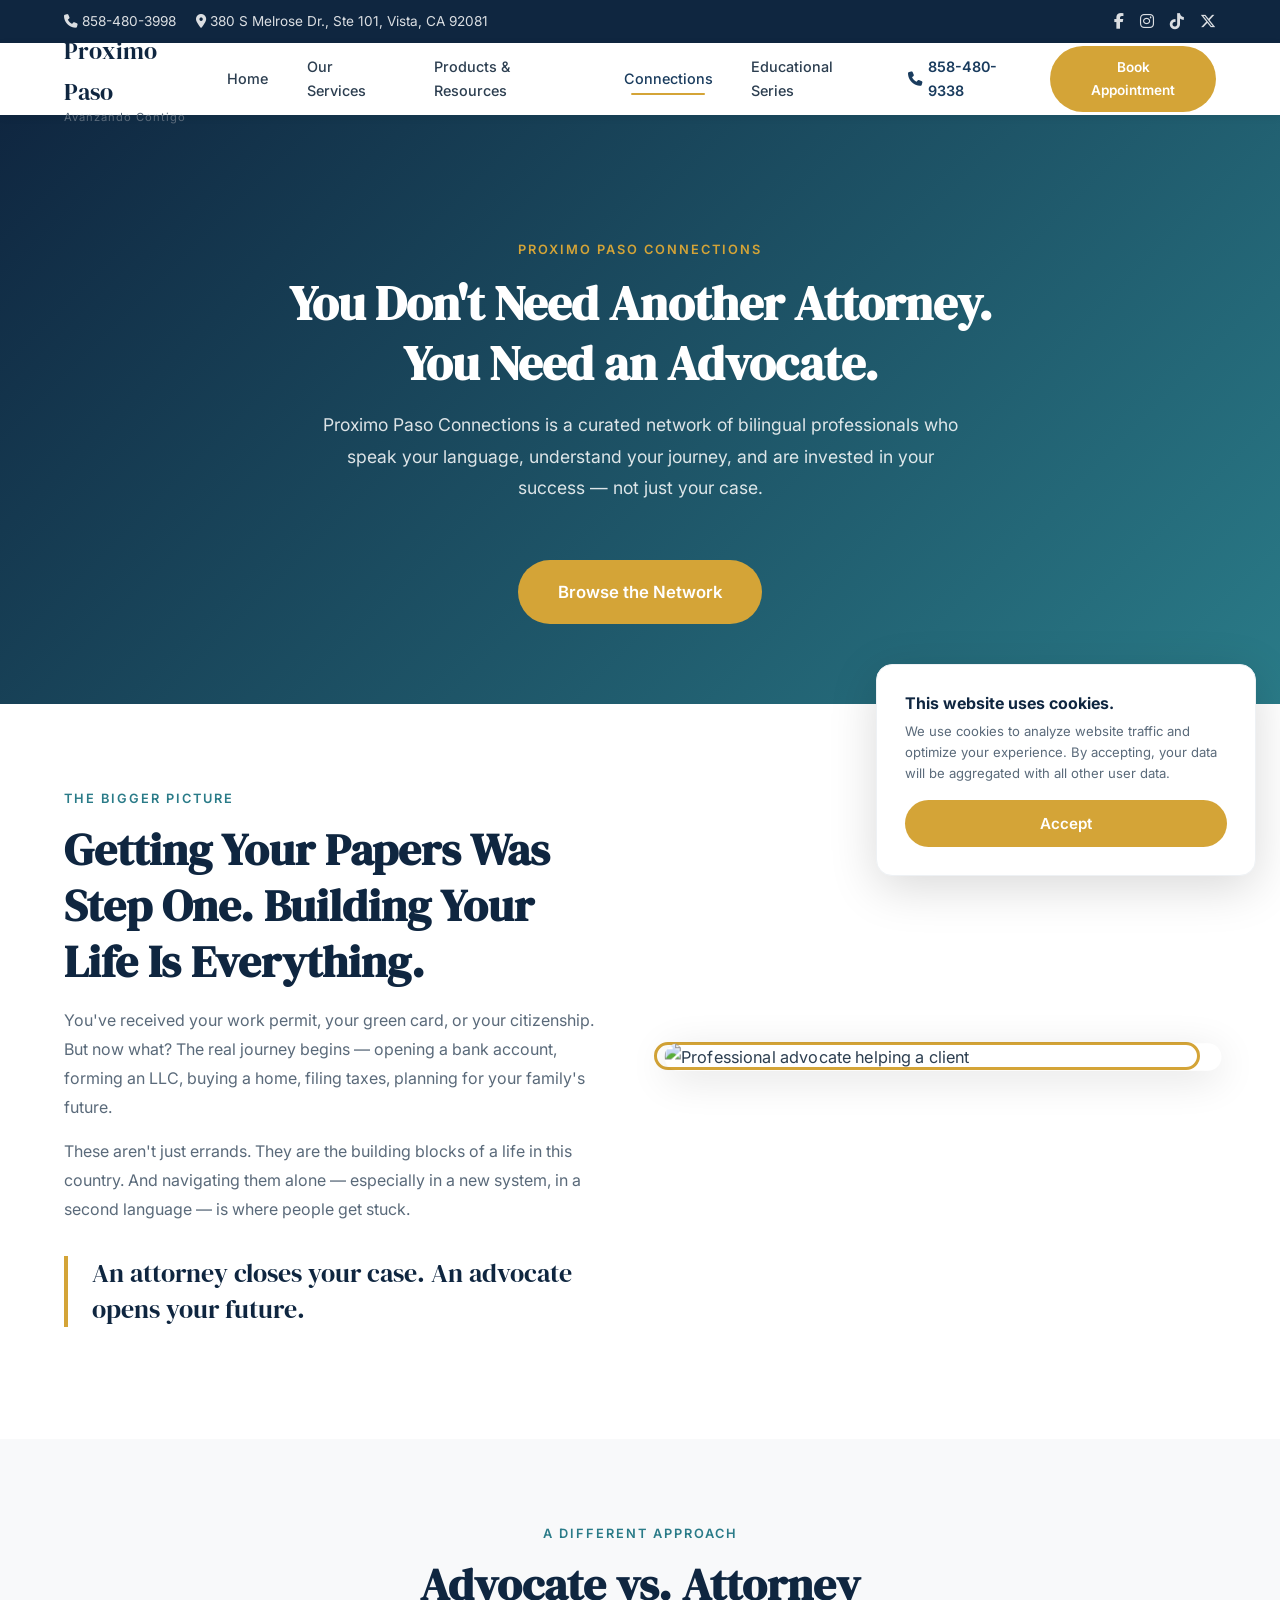
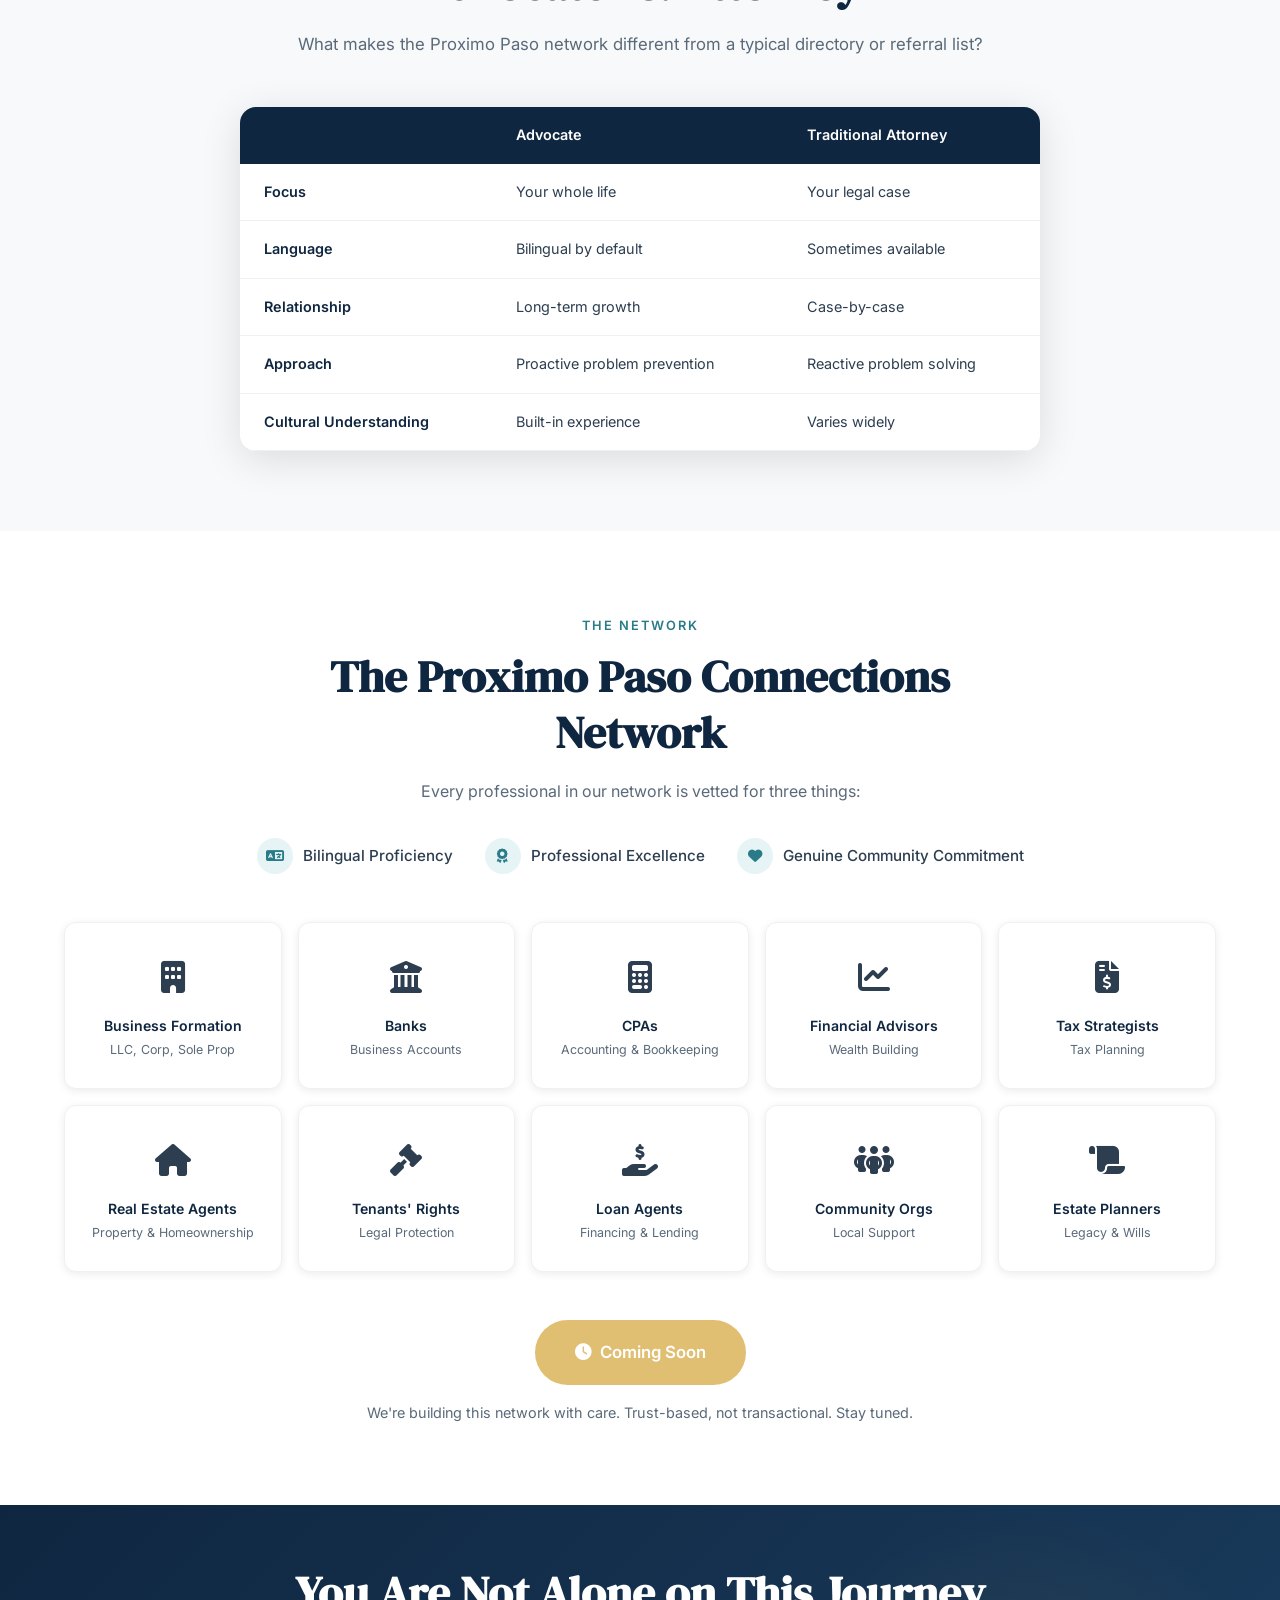
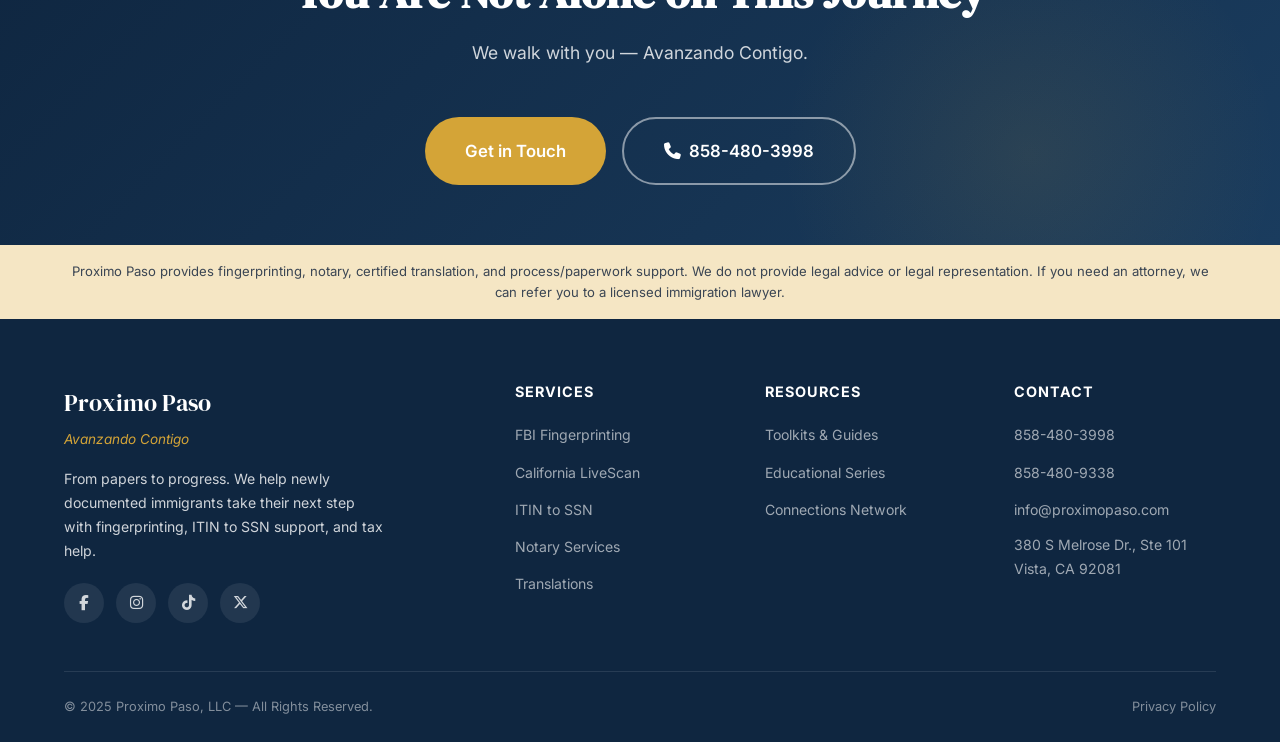
==== connections.html @ a43be9ad "Proximo Paso website redesign - dynamic, animated, mobile-first - 4-slide hero slideshow with floati" ====
<!DOCTYPE html>
<html lang="en">
<head>
  <meta charset="UTF-8">
  <meta name="viewport" content="width=device-width, initial-scale=1.0">
  <title>Connections | Proximo Paso - Your Curated Network of Bilingual Professionals</title>
  <meta name="description" content="Proximo Paso Connections is a curated network of bilingual professionals who speak your language, understand your journey, and are invested in your success.">
  <link rel="preconnect" href="https://fonts.googleapis.com">
  <link rel="preconnect" href="https://fonts.gstatic.com" crossorigin>
  <link href="https://fonts.googleapis.com/css2?family=DM+Serif+Display:ital@0;1&family=Inter:wght@400;500;600;700&display=swap" rel="stylesheet">
  <link rel="stylesheet" href="https://cdnjs.cloudflare.com/ajax/libs/font-awesome/6.5.1/css/all.min.css">
  <link rel="stylesheet" href="assets/css/styles.css">
  <style>
    .connections-message {
      background: var(--white);
      padding: 80px 0;
    }
    .connections-message__grid {
      display: grid;
      grid-template-columns: 1fr 1fr;
      gap: 60px;
      align-items: center;
    }
    .connections-message blockquote {
      font-family: var(--font-heading);
      font-size: 1.6rem;
      color: var(--primary-dark);
      line-height: 1.4;
      border-left: 4px solid var(--accent);
      padding-left: 24px;
      margin: 32px 0;
    }
    .advocate-vs {
      padding: 80px 0;
      background: var(--off-white);
    }
    .advocate-vs__intro {
      max-width: 700px;
      margin: 0 auto 48px;
      text-align: center;
    }
    .advocate-vs__intro p {
      color: var(--text-light);
      line-height: 1.8;
      font-size: 1.05rem;
    }
    .network-section {
      background: var(--white);
      padding: 80px 0;
    }
    .network-section__intro {
      max-width: 700px;
      margin: 0 auto 16px;
      text-align: center;
    }
    .network-section__intro p {
      color: var(--text-light);
      line-height: 1.8;
    }
    .vetting-list {
      display: flex;
      justify-content: center;
      gap: 32px;
      flex-wrap: wrap;
      margin: 32px 0 48px;
    }
    .vetting-item {
      display: flex;
      align-items: center;
      gap: 10px;
      font-size: 0.95rem;
      font-weight: 500;
      color: var(--text);
    }
    .vetting-item .icon {
      width: 36px;
      height: 36px;
      border-radius: 50%;
      background: var(--teal-light);
      color: var(--teal);
      display: flex;
      align-items: center;
      justify-content: center;
      font-size: 0.9rem;
    }
    @media (max-width: 768px) {
      .connections-message__grid {
        grid-template-columns: 1fr;
      }
      .connections-message__grid .why-us__image {
        order: -1;
      }
    }
  </style>
</head>
<body>

  <!-- Top Bar -->
  <div class="top-bar">
    <div class="container">
      <div class="top-bar__contact">
        <a href="tel:8584803998"><i class="fas fa-phone"></i> 858-480-3998</a>
        <span><i class="fas fa-map-marker-alt"></i> 380 S Melrose Dr., Ste 101, Vista, CA 92081</span>
      </div>
      <div class="top-bar__social">
        <a href="https://www.facebook.com/867545126433207" target="_blank" rel="noopener" aria-label="Facebook"><i class="fab fa-facebook-f"></i></a>
        <a href="https://www.instagram.com/yourproximopaso/" target="_blank" rel="noopener" aria-label="Instagram"><i class="fab fa-instagram"></i></a>
        <a href="https://www.tiktok.com/@yourproximopaso" target="_blank" rel="noopener" aria-label="TikTok"><i class="fab fa-tiktok"></i></a>
        <a href="https://www.x.com/@yourproximopaso" target="_blank" rel="noopener" aria-label="X"><i class="fab fa-x-twitter"></i></a>
      </div>
    </div>
  </div>

  <!-- Header -->
  <header class="header">
    <nav class="navbar">
      <a href="index.html" class="navbar__logo">
        <div>Proximo Paso<span>Avanzando Contigo</span></div>
      </a>
      <div class="navbar__menu">
        <a href="index.html" class="navbar__link">Home</a>
        <a href="services.html" class="navbar__link">Our Services</a>
        <a href="products.html" class="navbar__link">Products &amp; Resources</a>
        <a href="connections.html" class="navbar__link active">Connections</a>
        <a href="https://profitfirst-fxu2wpkc.manus.space/" class="navbar__link" target="_blank">Educational Series</a>
        <a href="tel:8584809338" class="navbar__phone"><i class="fas fa-phone"></i> 858-480-9338</a>
        <a href="mailto:info@proximopaso.com" class="btn btn-primary btn-sm navbar__cta">Book Appointment</a>
      </div>
      <button class="navbar__toggle" aria-label="Toggle menu"><span></span><span></span><span></span></button>
    </nav>
  </header>

  <!-- Hero -->
  <section class="connections-hero">
    <div class="container">
      <span class="section-label" style="color:var(--accent);">Proximo Paso Connections</span>
      <h1 class="section-title">You Don't Need Another Attorney.<br>You Need an Advocate.</h1>
      <p class="section-subtitle">Proximo Paso Connections is a curated network of bilingual professionals who speak your language, understand your journey, and are invested in your success &mdash; not just your case.</p>
      <a href="#network" class="btn btn-primary btn-lg" style="margin-top:8px;">Browse the Network</a>
    </div>
  </section>

  <!-- Message Section -->
  <section class="connections-message">
    <div class="container">
      <div class="connections-message__grid">
        <div class="slide-left">
          <span class="section-label">The Bigger Picture</span>
          <h2 class="section-title">Getting Your Papers Was Step One. Building Your Life Is Everything.</h2>
          <p style="color:var(--text-light);line-height:1.8;margin-bottom:16px;">
            You've received your work permit, your green card, or your citizenship. But now what? The real journey begins &mdash; opening a bank account, forming an LLC, buying a home, filing taxes, planning for your family's future.
          </p>
          <p style="color:var(--text-light);line-height:1.8;margin-bottom:16px;">
            These aren't just errands. They are the building blocks of a life in this country. And navigating them alone &mdash; especially in a new system, in a second language &mdash; is where people get stuck.
          </p>
          <blockquote>An attorney closes your case. An advocate opens your future.</blockquote>
        </div>
        <div class="why-us__image slide-right">
          <img src="https://images.unsplash.com/photo-1560250097-0b93528c311a?w=540&h=400&fit=crop" alt="Professional advocate helping a client">
          <div class="why-us__image-accent"></div>
        </div>
      </div>
    </div>
  </section>

  <!-- Advocate vs Attorney -->
  <section class="advocate-vs">
    <div class="container">
      <div class="advocate-vs__intro fade-up">
        <span class="section-label">A Different Approach</span>
        <h2 class="section-title">Advocate vs. Attorney</h2>
        <p>What makes the Proximo Paso network different from a typical directory or referral list?</p>
      </div>

      <div class="comparison-table fade-up">
        <table>
          <thead>
            <tr>
              <th></th>
              <th>Advocate</th>
              <th>Traditional Attorney</th>
            </tr>
          </thead>
          <tbody>
            <tr>
              <td>Focus</td>
              <td>Your whole life</td>
              <td>Your legal case</td>
            </tr>
            <tr>
              <td>Language</td>
              <td>Bilingual by default</td>
              <td>Sometimes available</td>
            </tr>
            <tr>
              <td>Relationship</td>
              <td>Long-term growth</td>
              <td>Case-by-case</td>
            </tr>
            <tr>
              <td>Approach</td>
              <td>Proactive problem prevention</td>
              <td>Reactive problem solving</td>
            </tr>
            <tr>
              <td>Cultural Understanding</td>
              <td>Built-in experience</td>
              <td>Varies widely</td>
            </tr>
          </tbody>
        </table>
      </div>
    </div>
  </section>

  <!-- Network -->
  <section class="network-section" id="network">
    <div class="container">
      <div class="network-section__intro fade-up">
        <span class="section-label">The Network</span>
        <h2 class="section-title">The Proximo Paso Connections Network</h2>
        <p>Every professional in our network is vetted for three things:</p>
      </div>

      <div class="vetting-list fade-up">
        <div class="vetting-item">
          <div class="icon"><i class="fas fa-language"></i></div>
          Bilingual Proficiency
        </div>
        <div class="vetting-item">
          <div class="icon"><i class="fas fa-award"></i></div>
          Professional Excellence
        </div>
        <div class="vetting-item">
          <div class="icon"><i class="fas fa-heart"></i></div>
          Genuine Community Commitment
        </div>
      </div>

      <div class="network-grid stagger-children">
        <div class="network-card">
          <div class="icon"><i class="fas fa-building"></i></div>
          <h4>Business Formation</h4>
          <p>LLC, Corp, Sole Prop</p>
        </div>
        <div class="network-card">
          <div class="icon"><i class="fas fa-university"></i></div>
          <h4>Banks</h4>
          <p>Business Accounts</p>
        </div>
        <div class="network-card">
          <div class="icon"><i class="fas fa-calculator"></i></div>
          <h4>CPAs</h4>
          <p>Accounting &amp; Bookkeeping</p>
        </div>
        <div class="network-card">
          <div class="icon"><i class="fas fa-chart-line"></i></div>
          <h4>Financial Advisors</h4>
          <p>Wealth Building</p>
        </div>
        <div class="network-card">
          <div class="icon"><i class="fas fa-file-invoice-dollar"></i></div>
          <h4>Tax Strategists</h4>
          <p>Tax Planning</p>
        </div>
        <div class="network-card">
          <div class="icon"><i class="fas fa-house"></i></div>
          <h4>Real Estate Agents</h4>
          <p>Property &amp; Homeownership</p>
        </div>
        <div class="network-card">
          <div class="icon"><i class="fas fa-gavel"></i></div>
          <h4>Tenants' Rights</h4>
          <p>Legal Protection</p>
        </div>
        <div class="network-card">
          <div class="icon"><i class="fas fa-hand-holding-dollar"></i></div>
          <h4>Loan Agents</h4>
          <p>Financing &amp; Lending</p>
        </div>
        <div class="network-card">
          <div class="icon"><i class="fas fa-people-group"></i></div>
          <h4>Community Orgs</h4>
          <p>Local Support</p>
        </div>
        <div class="network-card">
          <div class="icon"><i class="fas fa-scroll"></i></div>
          <h4>Estate Planners</h4>
          <p>Legacy &amp; Wills</p>
        </div>
      </div>

      <div class="text-center fade-up" style="margin-top:48px;">
        <a href="#" class="btn btn-primary btn-lg" style="opacity:0.7;pointer-events:none;">
          <i class="fas fa-clock"></i> Coming Soon
        </a>
        <p style="color:var(--text-light);margin-top:16px;font-size:0.9rem;">
          We're building this network with care. Trust-based, not transactional. Stay tuned.
        </p>
      </div>
    </div>
  </section>

  <!-- CTA -->
  <section class="how-it-works" style="padding:60px 0;">
    <div class="container text-center fade-up">
      <h2 class="section-title" style="color:var(--white);">You Are Not Alone on This Journey</h2>
      <p class="section-subtitle">We walk with you &mdash; Avanzando Contigo.</p>
      <div style="display:flex;gap:16px;justify-content:center;flex-wrap:wrap;">
        <a href="mailto:info@proximopaso.com" class="btn btn-primary btn-lg">Get in Touch</a>
        <a href="tel:8584803998" class="btn btn-outline-white btn-lg"><i class="fas fa-phone"></i> 858-480-3998</a>
      </div>
    </div>
  </section>

  <!-- Disclaimer -->
  <div class="disclaimer-banner">
    <div class="container">
      Proximo Paso provides fingerprinting, notary, certified translation, and process/paperwork support. We do not provide legal advice or legal representation. If you need an attorney, we can refer you to a licensed immigration lawyer.
    </div>
  </div>

  <!-- Footer -->
  <footer class="footer">
    <div class="container">
      <div class="footer__grid">
        <div class="footer__brand">
          <div class="footer__logo">Proximo Paso</div>
          <div class="footer__tagline">Avanzando Contigo</div>
          <p>From papers to progress. We help newly documented immigrants take their next step with fingerprinting, ITIN to SSN support, and tax help.</p>
          <div class="footer__social">
            <a href="https://www.facebook.com/867545126433207" target="_blank" rel="noopener" aria-label="Facebook"><i class="fab fa-facebook-f"></i></a>
            <a href="https://www.instagram.com/yourproximopaso/" target="_blank" rel="noopener" aria-label="Instagram"><i class="fab fa-instagram"></i></a>
            <a href="https://www.tiktok.com/@yourproximopaso" target="_blank" rel="noopener" aria-label="TikTok"><i class="fab fa-tiktok"></i></a>
            <a href="https://www.x.com/@yourproximopaso" target="_blank" rel="noopener" aria-label="X"><i class="fab fa-x-twitter"></i></a>
          </div>
        </div>
        <div class="footer__col">
          <h4>Services</h4>
          <ul>
            <li><a href="services.html">FBI Fingerprinting</a></li>
            <li><a href="services.html">California LiveScan</a></li>
            <li><a href="services.html">ITIN to SSN</a></li>
            <li><a href="services.html">Notary Services</a></li>
            <li><a href="services.html">Translations</a></li>
          </ul>
        </div>
        <div class="footer__col">
          <h4>Resources</h4>
          <ul>
            <li><a href="products.html">Toolkits &amp; Guides</a></li>
            <li><a href="https://profitfirst-fxu2wpkc.manus.space/" target="_blank">Educational Series</a></li>
            <li><a href="connections.html">Connections Network</a></li>
          </ul>
        </div>
        <div class="footer__col">
          <h4>Contact</h4>
          <ul>
            <li><a href="tel:8584803998">858-480-3998</a></li>
            <li><a href="tel:8584809338">858-480-9338</a></li>
            <li><a href="mailto:info@proximopaso.com">info@proximopaso.com</a></li>
            <li><a href="https://maps.google.com/?q=380+S+Melrose+Dr+Ste+101+Vista+CA+92081" target="_blank">380 S Melrose Dr., Ste 101<br>Vista, CA 92081</a></li>
          </ul>
        </div>
      </div>
      <div class="footer__bottom">
        <p>&copy; 2025 Proximo Paso, LLC &mdash; All Rights Reserved.</p>
        <a href="privacy.html">Privacy Policy</a>
      </div>
    </div>
  </footer>

  <div class="cookie-banner">
    <h4>This website uses cookies.</h4>
    <p>We use cookies to analyze website traffic and optimize your experience. By accepting, your data will be aggregated with all other user data.</p>
    <button class="btn btn-primary cookie-accept">Accept</button>
  </div>

  <button class="back-to-top" aria-label="Back to top"><i class="fas fa-arrow-up"></i></button>
  <script src="assets/js/main.js"></script>
</body>
</html>
---- assets/css/styles.css ----
/* ============================================
   PROXIMO PASO - Dynamic Premium Stylesheet
   ============================================ */

/* ---------- CSS Variables ---------- */
:root {
  --primary: #1a3c5e;
  --primary-light: #2a5f8f;
  --primary-dark: #0f2640;
  --accent: #d4a437;
  --accent-hover: #b8922f;
  --accent-light: #f5e6c4;
  --teal: #2a7b88;
  --teal-light: #e6f4f6;
  --white: #ffffff;
  --off-white: #f8f9fa;
  --light-grey: #eef1f4;
  --mid-grey: #6b7a8d;
  --dark-grey: #3a4553;
  --text: #2c3e50;
  --text-light: #5a6a7a;
  --shadow-sm: 0 2px 8px rgba(0,0,0,0.08);
  --shadow-md: 0 4px 20px rgba(0,0,0,0.1);
  --shadow-lg: 0 8px 40px rgba(0,0,0,0.12);
  --shadow-xl: 0 12px 48px rgba(0,0,0,0.15);
  --radius-sm: 8px;
  --radius-md: 12px;
  --radius-lg: 16px;
  --radius-xl: 24px;
  --transition: 0.3s cubic-bezier(0.4, 0, 0.2, 1);
  --font-heading: 'DM Serif Display', Georgia, serif;
  --font-body: 'Inter', -apple-system, BlinkMacSystemFont, sans-serif;
  --max-width: 1200px;
}

/* ---------- Reset & Base ---------- */
*, *::before, *::after { margin: 0; padding: 0; box-sizing: border-box; }
html { scroll-behavior: smooth; font-size: 16px; }
body {
  font-family: var(--font-body);
  color: var(--text);
  line-height: 1.7;
  background: var(--white);
  overflow-x: hidden;
  -webkit-font-smoothing: antialiased;
}
img { max-width: 100%; height: auto; display: block; }
a { text-decoration: none; color: inherit; transition: color var(--transition); }
ul, ol { list-style: none; }
h1, h2, h3, h4, h5, h6 { font-family: var(--font-heading); color: var(--primary-dark); line-height: 1.25; }
.container { max-width: var(--max-width); margin: 0 auto; padding: 0 24px; }
section { padding: 80px 0; }

/* ---------- Utility ---------- */
.sr-only { position: absolute; width: 1px; height: 1px; padding: 0; margin: -1px; overflow: hidden; clip: rect(0,0,0,0); border: 0; }
.text-center { text-align: center; }
.text-accent { color: var(--accent); }
.text-teal { color: var(--teal); }

.section-label {
  display: inline-block;
  font-family: var(--font-body);
  font-size: 0.8rem;
  font-weight: 600;
  letter-spacing: 2px;
  text-transform: uppercase;
  color: var(--teal);
  margin-bottom: 12px;
}

.section-title {
  font-size: clamp(2rem, 4vw, 2.8rem);
  margin-bottom: 16px;
  color: var(--primary-dark);
}

.section-subtitle {
  font-size: 1.1rem;
  color: var(--text-light);
  max-width: 640px;
  margin: 0 auto 48px;
  line-height: 1.8;
}

/* ---------- Buttons (magnetic hover) ---------- */
.btn {
  display: inline-flex;
  align-items: center;
  gap: 8px;
  padding: 14px 32px;
  border-radius: 50px;
  font-family: var(--font-body);
  font-size: 0.95rem;
  font-weight: 600;
  cursor: pointer;
  border: none;
  transition: all 0.4s cubic-bezier(0.175, 0.885, 0.32, 1.275);
  text-align: center;
  justify-content: center;
  position: relative;
  overflow: hidden;
  z-index: 1;
}

.btn::before {
  content: '';
  position: absolute;
  top: 50%;
  left: 50%;
  width: 0;
  height: 0;
  background: rgba(255,255,255,0.15);
  border-radius: 50%;
  transform: translate(-50%, -50%);
  transition: width 0.6s ease, height 0.6s ease;
  z-index: -1;
}

.btn:hover::before {
  width: 300px;
  height: 300px;
}

.btn-primary {
  background: var(--accent);
  color: var(--white);
}
.btn-primary:hover {
  background: var(--accent-hover);
  transform: translateY(-3px) scale(1.02);
  box-shadow: 0 12px 32px rgba(212, 164, 55, 0.4);
}

.btn-secondary {
  background: var(--white);
  color: var(--primary);
  border: 2px solid var(--primary);
}
.btn-secondary:hover {
  background: var(--primary);
  color: var(--white);
  transform: translateY(-3px) scale(1.02);
  box-shadow: 0 12px 32px rgba(26, 60, 94, 0.3);
}

.btn-outline-white {
  background: transparent;
  color: var(--white);
  border: 2px solid rgba(255,255,255,0.5);
}
.btn-outline-white:hover {
  background: var(--white);
  color: var(--primary);
  border-color: var(--white);
  transform: translateY(-3px) scale(1.02);
}

.btn-sm { padding: 10px 24px; font-size: 0.85rem; }
.btn-lg { padding: 18px 40px; font-size: 1.05rem; }

/* ---------- Top Bar ---------- */
.top-bar {
  background: var(--primary-dark);
  color: rgba(255,255,255,0.85);
  font-size: 0.85rem;
  padding: 8px 0;
}
.top-bar .container { display: flex; justify-content: space-between; align-items: center; flex-wrap: wrap; gap: 8px; }
.top-bar a { color: rgba(255,255,255,0.85); }
.top-bar a:hover { color: var(--accent); }
.top-bar__contact { display: flex; align-items: center; gap: 20px; }
.top-bar__social { display: flex; gap: 16px; align-items: center; }
.top-bar__social a {
  font-size: 1rem;
  transition: all var(--transition);
}
.top-bar__social a:hover {
  color: var(--accent);
  transform: scale(1.3) rotate(5deg);
}

/* ---------- Header / Navbar ---------- */
.header {
  position: sticky;
  top: 0;
  z-index: 1000;
  background: rgba(255,255,255,0.95);
  backdrop-filter: blur(20px);
  -webkit-backdrop-filter: blur(20px);
  box-shadow: var(--shadow-sm);
  transition: all var(--transition);
}
.header.scrolled { box-shadow: var(--shadow-md); background: rgba(255,255,255,0.98); }

.navbar {
  display: flex;
  align-items: center;
  justify-content: space-between;
  padding: 0 24px;
  max-width: var(--max-width);
  margin: 0 auto;
  height: 72px;
}
.navbar__logo {
  display: flex;
  align-items: center;
  gap: 12px;
  font-family: var(--font-heading);
  font-size: 1.5rem;
  color: var(--primary-dark);
  transition: transform var(--transition);
}
.navbar__logo:hover { transform: scale(1.05); }
.navbar__logo span {
  font-size: 0.7rem;
  font-family: var(--font-body);
  color: var(--text-light);
  display: block;
  letter-spacing: 1px;
  margin-top: -4px;
}
.navbar__menu { display: flex; align-items: center; gap: 4px; }
.navbar__link {
  padding: 8px 18px;
  font-size: 0.9rem;
  font-weight: 500;
  color: var(--text);
  border-radius: 8px;
  transition: all var(--transition);
  position: relative;
  overflow: hidden;
}
.navbar__link::after {
  content: '';
  position: absolute;
  bottom: 4px;
  left: 50%;
  width: 0;
  height: 2px;
  background: var(--accent);
  border-radius: 2px;
  transition: all 0.4s cubic-bezier(0.175, 0.885, 0.32, 1.275);
  transform: translateX(-50%);
}
.navbar__link:hover::after,
.navbar__link.active::after { width: 60%; }
.navbar__link:hover { color: var(--primary); background: var(--light-grey); }
.navbar__link.active { color: var(--primary); }
.navbar__cta { margin-left: 16px; }
.navbar__phone {
  display: flex;
  align-items: center;
  gap: 6px;
  font-weight: 600;
  color: var(--primary);
  margin-left: 8px;
  font-size: 0.9rem;
  transition: all var(--transition);
}
.navbar__phone:hover { color: var(--accent); transform: scale(1.05); }

.navbar__toggle {
  display: none;
  flex-direction: column;
  gap: 5px;
  background: none;
  border: none;
  cursor: pointer;
  padding: 8px;
}
.navbar__toggle span {
  display: block;
  width: 24px;
  height: 2.5px;
  background: var(--primary-dark);
  border-radius: 2px;
  transition: all var(--transition);
}

/* ============================================
   HERO SLIDESHOW
   ============================================ */
.hero-slideshow {
  position: relative;
  min-height: 92vh;
  overflow: hidden;
}

/* Background slides */
.hero-slide {
  position: absolute;
  inset: 0;
  opacity: 0;
  transition: opacity 1.2s ease, transform 6s ease;
  transform: scale(1.08);
  z-index: 0;
}
.hero-slide.active {
  opacity: 1;
  transform: scale(1);
  z-index: 1;
}
.hero-slide__bg {
  position: absolute;
  inset: 0;
  background-size: cover;
  background-position: center;
}
.hero-slide__overlay {
  position: absolute;
  inset: 0;
  background: linear-gradient(135deg, rgba(15,38,64,0.88) 0%, rgba(26,60,94,0.75) 40%, rgba(42,123,136,0.65) 100%);
}

/* Floating particles */
.hero-particles {
  position: absolute;
  inset: 0;
  z-index: 2;
  pointer-events: none;
  overflow: hidden;
}
.particle {
  position: absolute;
  width: 4px;
  height: 4px;
  background: rgba(212,164,55,0.4);
  border-radius: 50%;
  animation: floatParticle linear infinite;
}
@keyframes floatParticle {
  0% { transform: translateY(100vh) rotate(0deg); opacity: 0; }
  10% { opacity: 1; }
  90% { opacity: 1; }
  100% { transform: translateY(-10vh) rotate(720deg); opacity: 0; }
}

/* Content */
.hero-slideshow .container {
  position: relative;
  z-index: 5;
  display: flex;
  align-items: center;
  min-height: 92vh;
  padding-top: 40px;
  padding-bottom: 40px;
}

.hero__content { color: var(--white); max-width: 680px; }

.hero__badge {
  display: inline-flex;
  align-items: center;
  gap: 8px;
  background: rgba(255,255,255,0.1);
  backdrop-filter: blur(10px);
  padding: 8px 16px;
  border-radius: 50px;
  font-size: 0.82rem;
  font-weight: 500;
  margin-bottom: 24px;
  border: 1px solid rgba(255,255,255,0.15);
  animation: slideDown 0.8s ease both;
}

.hero__title {
  font-size: clamp(2.4rem, 5vw, 3.6rem);
  color: var(--white);
  margin-bottom: 20px;
  line-height: 1.12;
  animation: slideUp 0.8s ease 0.2s both;
}
.hero__title em { font-style: normal; color: var(--accent); }

/* Typewriter for subtitle */
.hero__subtitle {
  font-size: 1.15rem;
  opacity: 0.9;
  margin-bottom: 36px;
  line-height: 1.8;
  max-width: 540px;
  animation: slideUp 0.8s ease 0.4s both;
}

.hero__actions {
  display: flex;
  gap: 16px;
  flex-wrap: wrap;
  margin-bottom: 48px;
  animation: slideUp 0.8s ease 0.6s both;
}

.hero__stats {
  display: flex;
  gap: 40px;
  animation: slideUp 0.8s ease 0.8s both;
}
.hero__stat { text-align: center; }
.hero__stat-number {
  font-family: var(--font-heading);
  font-size: 2rem;
  color: var(--accent);
  display: block;
}
.hero__stat-label {
  font-size: 0.8rem;
  opacity: 0.75;
  text-transform: uppercase;
  letter-spacing: 1px;
}

/* Slideshow controls */
.hero-dots {
  position: absolute;
  bottom: 40px;
  left: 50%;
  transform: translateX(-50%);
  z-index: 10;
  display: flex;
  gap: 12px;
}
.hero-dot {
  width: 12px;
  height: 12px;
  border-radius: 50%;
  background: rgba(255,255,255,0.3);
  border: 2px solid rgba(255,255,255,0.5);
  cursor: pointer;
  transition: all 0.4s ease;
  position: relative;
}
.hero-dot.active {
  background: var(--accent);
  border-color: var(--accent);
  transform: scale(1.3);
}
.hero-dot::after {
  content: '';
  position: absolute;
  inset: -4px;
  border-radius: 50%;
  border: 2px solid var(--accent);
  opacity: 0;
  transition: all 0.4s ease;
}
.hero-dot.active::after { opacity: 1; animation: dotPulse 2s ease infinite; }
@keyframes dotPulse {
  0%, 100% { transform: scale(1); opacity: 0.5; }
  50% { transform: scale(1.4); opacity: 0; }
}

/* Progress bar */
.hero-progress {
  position: absolute;
  bottom: 0;
  left: 0;
  height: 3px;
  background: var(--accent);
  z-index: 10;
  transition: width linear;
}

/* Slide counter */
.hero-counter {
  position: absolute;
  top: 50%;
  right: 40px;
  transform: translateY(-50%);
  z-index: 10;
  color: rgba(255,255,255,0.4);
  font-family: var(--font-heading);
  font-size: 0.9rem;
  writing-mode: vertical-rl;
  letter-spacing: 3px;
}
.hero-counter .current { color: var(--accent); font-size: 1.3rem; }

@keyframes slideUp {
  from { opacity: 0; transform: translateY(30px); }
  to { opacity: 1; transform: translateY(0); }
}
@keyframes slideDown {
  from { opacity: 0; transform: translateY(-20px); }
  to { opacity: 1; transform: translateY(0); }
}

/* ---------- Trust Bar (scrolling) ---------- */
.trust-bar {
  background: var(--white);
  border-bottom: 1px solid var(--light-grey);
  padding: 20px 0;
  overflow: hidden;
}
.trust-bar .container {
  display: flex;
  justify-content: center;
  align-items: center;
  gap: 48px;
  flex-wrap: wrap;
}
.trust-item {
  display: flex;
  align-items: center;
  gap: 10px;
  font-size: 0.9rem;
  color: var(--mid-grey);
  font-weight: 500;
  transition: all var(--transition);
}
.trust-item:hover {
  color: var(--teal);
  transform: translateY(-2px);
}
.trust-item .icon { font-size: 1.3rem; color: var(--teal); transition: transform var(--transition); }
.trust-item:hover .icon { transform: scale(1.2) rotate(10deg); }

/* ---------- Services Grid (3D tilt cards) ---------- */
.services { background: var(--off-white); }
.services-grid {
  display: grid;
  grid-template-columns: repeat(auto-fill, minmax(340px, 1fr));
  gap: 24px;
}
.service-card {
  background: var(--white);
  border-radius: var(--radius-lg);
  padding: 36px 32px;
  box-shadow: var(--shadow-sm);
  transition: all 0.5s cubic-bezier(0.175, 0.885, 0.32, 1.275);
  border: 1px solid transparent;
  position: relative;
  overflow: hidden;
  transform-style: preserve-3d;
  perspective: 1000px;
}
.service-card::before {
  content: '';
  position: absolute;
  top: 0; left: 0; right: 0;
  height: 4px;
  background: linear-gradient(90deg, var(--primary), var(--teal), var(--accent));
  background-size: 200% 100%;
  transform: scaleX(0);
  transition: transform 0.5s ease;
  transform-origin: left;
}
.service-card::after {
  content: '';
  position: absolute;
  inset: 0;
  background: radial-gradient(circle at var(--mouse-x, 50%) var(--mouse-y, 50%), rgba(42,123,136,0.06) 0%, transparent 60%);
  opacity: 0;
  transition: opacity 0.4s ease;
  pointer-events: none;
}
.service-card:hover {
  transform: translateY(-8px);
  box-shadow: 0 20px 60px rgba(0,0,0,0.12);
  border-color: rgba(42,123,136,0.15);
}
.service-card:hover::before { transform: scaleX(1); animation: gradientShift 3s ease infinite; }
.service-card:hover::after { opacity: 1; }
@keyframes gradientShift {
  0%, 100% { background-position: 0% 50%; }
  50% { background-position: 100% 50%; }
}

.service-card__icon {
  width: 60px; height: 60px;
  border-radius: var(--radius-md);
  display: flex;
  align-items: center;
  justify-content: center;
  font-size: 1.5rem;
  margin-bottom: 20px;
  transition: all 0.5s cubic-bezier(0.175, 0.885, 0.32, 1.275);
}
.service-card:hover .service-card__icon {
  transform: scale(1.15) rotate(-5deg);
  box-shadow: 0 8px 24px rgba(0,0,0,0.1);
}
.service-card__icon--blue { background: rgba(26,60,94,0.08); color: var(--primary); }
.service-card__icon--teal { background: rgba(42,123,136,0.08); color: var(--teal); }
.service-card__icon--gold { background: rgba(212,164,55,0.1); color: var(--accent); }
.service-card__title { font-size: 1.2rem; margin-bottom: 8px; }
.service-card__price { font-family: var(--font-body); font-size: 0.85rem; font-weight: 600; color: var(--teal); margin-bottom: 12px; }
.service-card__desc { font-size: 0.92rem; color: var(--text-light); line-height: 1.7; margin-bottom: 16px; }
.service-card__features { margin-bottom: 20px; }
.service-card__features li {
  font-size: 0.85rem;
  color: var(--text-light);
  padding: 4px 0 4px 24px;
  position: relative;
  transition: all var(--transition);
}
.service-card__features li::before {
  content: '✓';
  position: absolute;
  left: 0;
  color: var(--teal);
  font-weight: 700;
  transition: transform var(--transition);
}
.service-card:hover .service-card__features li { transform: translateX(4px); }
.service-card:hover .service-card__features li::before { transform: scale(1.2); }

.service-card__link {
  font-size: 0.9rem;
  font-weight: 600;
  color: var(--primary);
  display: inline-flex;
  align-items: center;
  gap: 6px;
  transition: all 0.4s ease;
}
.service-card__link:hover { color: var(--teal); gap: 12px; }

/* ---------- Why Us / About ---------- */
.why-us { background: var(--white); }
.why-us__grid {
  display: grid;
  grid-template-columns: 1fr 1fr;
  gap: 60px;
  align-items: center;
}
.why-us__image { position: relative; }
.why-us__image img {
  border-radius: var(--radius-xl);
  box-shadow: var(--shadow-lg);
  width: 100%;
  object-fit: cover;
  transition: all 0.6s ease;
}
.why-us__image:hover img { transform: scale(1.03); box-shadow: var(--shadow-xl); }
.why-us__image-accent {
  position: absolute;
  top: -16px; left: -16px;
  width: 100%; height: 100%;
  border-radius: var(--radius-xl);
  border: 3px solid var(--accent);
  z-index: -1;
  transition: all 0.6s ease;
}
.why-us__image:hover .why-us__image-accent { top: -10px; left: -10px; }

.why-us__features {
  display: grid;
  grid-template-columns: 1fr 1fr;
  gap: 24px;
  margin-top: 32px;
}
.why-us__feature {
  display: flex;
  gap: 14px;
  align-items: flex-start;
  padding: 16px;
  border-radius: var(--radius-md);
  transition: all 0.4s ease;
  cursor: default;
}
.why-us__feature:hover {
  background: var(--teal-light);
  transform: translateY(-4px);
  box-shadow: var(--shadow-sm);
}
.why-us__feature .icon {
  width: 44px; height: 44px; min-width: 44px;
  border-radius: 12px;
  background: var(--teal-light);
  color: var(--teal);
  display: flex; align-items: center; justify-content: center;
  font-size: 1.1rem;
  transition: all 0.4s cubic-bezier(0.175, 0.885, 0.32, 1.275);
}
.why-us__feature:hover .icon {
  transform: scale(1.15) rotate(-8deg);
  background: var(--teal);
  color: var(--white);
}
.why-us__feature h4 { font-family: var(--font-body); font-size: 0.95rem; font-weight: 600; margin-bottom: 4px; }
.why-us__feature p { font-size: 0.82rem; color: var(--text-light); line-height: 1.6; }

/* ---------- How It Works ---------- */
.how-it-works {
  background: linear-gradient(135deg, var(--primary-dark) 0%, var(--primary) 100%);
  color: var(--white);
  position: relative;
  overflow: hidden;
}
.how-it-works::before {
  content: '';
  position: absolute;
  top: 0; right: 0;
  width: 500px; height: 500px;
  background: radial-gradient(circle, rgba(212,164,55,0.1) 0%, transparent 70%);
  animation: pulse 6s ease infinite;
}
@keyframes pulse {
  0%, 100% { transform: scale(1); opacity: 0.5; }
  50% { transform: scale(1.2); opacity: 1; }
}
.how-it-works .section-label { color: var(--accent); }
.how-it-works .section-title { color: var(--white); }
.how-it-works .section-subtitle { color: rgba(255,255,255,0.8); }

.steps {
  display: grid;
  grid-template-columns: repeat(3, 1fr);
  gap: 32px;
  position: relative;
}
.steps::before {
  content: '';
  position: absolute;
  top: 50px; left: 15%; right: 15%;
  height: 2px;
  background: linear-gradient(90deg, transparent, rgba(255,255,255,0.2), transparent);
}
.step {
  text-align: center;
  position: relative;
  transition: transform 0.5s ease;
}
.step:hover { transform: translateY(-8px); }
.step__number {
  width: 76px; height: 76px;
  border-radius: 50%;
  background: rgba(255,255,255,0.08);
  border: 2px solid var(--accent);
  display: flex; align-items: center; justify-content: center;
  margin: 0 auto 24px;
  font-family: var(--font-heading);
  font-size: 1.5rem;
  color: var(--accent);
  position: relative; z-index: 2;
  backdrop-filter: blur(10px);
  transition: all 0.5s cubic-bezier(0.175, 0.885, 0.32, 1.275);
}
.step:hover .step__number {
  background: var(--accent);
  color: var(--primary-dark);
  transform: scale(1.1);
  box-shadow: 0 0 40px rgba(212,164,55,0.4);
}
.step__title { font-size: 1.2rem; color: var(--white); margin-bottom: 10px; }
.step__desc { font-size: 0.9rem; opacity: 0.8; line-height: 1.7; max-width: 280px; margin: 0 auto; }

/* ---------- Products ---------- */
.products { background: var(--off-white); }
.products-grid {
  display: grid;
  grid-template-columns: repeat(auto-fill, minmax(280px, 1fr));
  gap: 24px;
}
.product-card {
  background: var(--white);
  border-radius: var(--radius-lg);
  overflow: hidden;
  box-shadow: var(--shadow-sm);
  transition: all 0.5s cubic-bezier(0.175, 0.885, 0.32, 1.275);
  display: flex; flex-direction: column;
  position: relative;
}
.product-card:hover {
  transform: translateY(-10px) scale(1.02);
  box-shadow: 0 24px 64px rgba(0,0,0,0.15);
}
.product-card__image {
  height: 200px;
  background: linear-gradient(135deg, var(--primary) 0%, var(--teal) 100%);
  display: flex; align-items: center; justify-content: center;
  padding: 24px; position: relative; overflow: hidden;
}
.product-card__image::before {
  content: '';
  position: absolute;
  top: -50%; right: -50%;
  width: 200%; height: 200%;
  background: radial-gradient(circle, rgba(255,255,255,0.08) 0%, transparent 50%);
  transition: transform 0.8s ease;
}
.product-card:hover .product-card__image::before { transform: rotate(30deg) translate(10%, 10%); }
.product-card__image-icon {
  font-size: 3rem;
  color: var(--white);
  opacity: 0.9;
  position: relative; z-index: 2;
  transition: all 0.5s cubic-bezier(0.175, 0.885, 0.32, 1.275);
}
.product-card:hover .product-card__image-icon { transform: scale(1.2) rotate(-10deg); }
.product-card__badge {
  position: absolute;
  top: 12px; right: 12px;
  background: var(--accent);
  color: var(--white);
  padding: 4px 14px;
  border-radius: 20px;
  font-size: 0.75rem;
  font-weight: 600;
  z-index: 2;
  animation: badgeBounce 2s ease infinite;
}
@keyframes badgeBounce {
  0%, 100% { transform: translateY(0); }
  50% { transform: translateY(-3px); }
}
.product-card__body { padding: 24px; flex: 1; display: flex; flex-direction: column; }
.product-card__tag { font-size: 0.75rem; font-weight: 600; color: var(--teal); text-transform: uppercase; letter-spacing: 1px; margin-bottom: 8px; }
.product-card__title { font-size: 1.05rem; margin-bottom: 8px; line-height: 1.35; }
.product-card__desc { font-size: 0.85rem; color: var(--text-light); line-height: 1.6; margin-bottom: 16px; flex: 1; }
.product-card__footer { display: flex; align-items: center; justify-content: space-between; }
.product-card__price {
  font-family: var(--font-heading);
  font-size: 1.4rem;
  color: var(--primary-dark);
  transition: all var(--transition);
}
.product-card:hover .product-card__price { color: var(--accent); transform: scale(1.1); }

/* ---------- Connections ---------- */
.connections-hero {
  background: linear-gradient(135deg, var(--primary-dark) 0%, var(--teal) 100%);
  color: var(--white);
  padding: 120px 0 80px;
  text-align: center;
}
.connections-hero .section-title { color: var(--white); font-size: clamp(2rem, 4vw, 3rem); }
.connections-hero .section-subtitle { color: rgba(255,255,255,0.85); }

.comparison-table {
  max-width: 800px; margin: 0 auto;
  background: var(--white);
  border-radius: var(--radius-lg);
  overflow: hidden;
  box-shadow: var(--shadow-lg);
}
.comparison-table table { width: 100%; border-collapse: collapse; }
.comparison-table th, .comparison-table td { padding: 16px 24px; text-align: left; font-size: 0.9rem; }
.comparison-table thead { background: var(--primary-dark); color: var(--white); }
.comparison-table th { font-weight: 600; }
.comparison-table tbody tr {
  border-bottom: 1px solid var(--light-grey);
  transition: all var(--transition);
}
.comparison-table tbody tr:hover { background: var(--teal-light); transform: scale(1.01); }
.comparison-table td:first-child { font-weight: 600; color: var(--primary-dark); }

/* ---------- Gallery ---------- */
.gallery { background: var(--white); padding: 80px 0; }
.gallery-grid {
  display: grid;
  grid-template-columns: repeat(3, 1fr);
  gap: 16px;
}
.gallery-grid img {
  width: 100%; height: 260px;
  object-fit: cover;
  border-radius: var(--radius-md);
  transition: all 0.6s cubic-bezier(0.175, 0.885, 0.32, 1.275);
  cursor: pointer;
  filter: saturate(0.9);
}
.gallery-grid img:hover {
  transform: scale(1.05);
  box-shadow: var(--shadow-xl);
  filter: saturate(1.2) brightness(1.05);
  z-index: 2;
  position: relative;
}
.gallery-grid img:nth-child(1) { grid-column: span 2; height: 340px; }

/* ---------- Contact ---------- */
.contact { background: var(--off-white); }
.contact__grid {
  display: grid;
  grid-template-columns: 1fr 1fr;
  gap: 60px;
  align-items: start;
}
.contact__info { padding-top: 12px; }
.contact__info h3 { font-size: 1.6rem; margin-bottom: 16px; }
.contact__info p { color: var(--text-light); margin-bottom: 32px; line-height: 1.8; }
.contact__detail {
  display: flex;
  align-items: flex-start;
  gap: 16px;
  margin-bottom: 24px;
  padding: 12px;
  border-radius: var(--radius-md);
  transition: all var(--transition);
}
.contact__detail:hover { background: var(--white); box-shadow: var(--shadow-sm); transform: translateX(8px); }
.contact__detail .icon {
  width: 44px; height: 44px; min-width: 44px;
  border-radius: 12px;
  background: var(--teal-light);
  color: var(--teal);
  display: flex; align-items: center; justify-content: center;
  font-size: 1.1rem;
  transition: all 0.4s ease;
}
.contact__detail:hover .icon { background: var(--teal); color: var(--white); transform: rotate(-10deg) scale(1.1); }
.contact__detail strong { display: block; font-size: 0.9rem; margin-bottom: 2px; }
.contact__detail span { font-size: 0.85rem; color: var(--text-light); }

.contact__form {
  background: var(--white);
  border-radius: var(--radius-lg);
  padding: 40px;
  box-shadow: var(--shadow-md);
  transition: box-shadow 0.5s ease;
}
.contact__form:hover { box-shadow: var(--shadow-xl); }
.form-group { margin-bottom: 20px; }
.form-group label { display: block; font-size: 0.85rem; font-weight: 600; color: var(--dark-grey); margin-bottom: 6px; }
.form-group input, .form-group textarea, .form-group select {
  width: 100%;
  padding: 12px 16px;
  border: 1.5px solid var(--light-grey);
  border-radius: var(--radius-sm);
  font-family: var(--font-body);
  font-size: 0.9rem;
  color: var(--text);
  transition: all var(--transition);
  background: var(--white);
}
.form-group input:focus, .form-group textarea:focus, .form-group select:focus {
  outline: none;
  border-color: var(--teal);
  box-shadow: 0 0 0 4px rgba(42,123,136,0.1);
  transform: translateY(-1px);
}
.form-group textarea { resize: vertical; min-height: 120px; }
.form-row { display: grid; grid-template-columns: 1fr 1fr; gap: 16px; }
.form-disclaimer { font-size: 0.75rem; color: var(--mid-grey); margin-top: 12px; line-height: 1.5; }

/* ---------- Footer ---------- */
.footer {
  background: var(--primary-dark);
  color: rgba(255,255,255,0.8);
  padding: 64px 0 0;
}
.footer__grid {
  display: grid;
  grid-template-columns: 2fr 1fr 1fr 1fr;
  gap: 48px;
  padding-bottom: 48px;
  border-bottom: 1px solid rgba(255,255,255,0.1);
}
.footer__brand { max-width: 320px; }
.footer__logo { font-family: var(--font-heading); font-size: 1.5rem; color: var(--white); margin-bottom: 4px; }
.footer__tagline { font-size: 0.85rem; color: var(--accent); font-style: italic; margin-bottom: 16px; }
.footer__brand p { font-size: 0.88rem; line-height: 1.7; margin-bottom: 20px; }
.footer__social { display: flex; gap: 12px; }
.footer__social a {
  width: 40px; height: 40px;
  border-radius: 50%;
  background: rgba(255,255,255,0.08);
  display: flex; align-items: center; justify-content: center;
  transition: all 0.4s cubic-bezier(0.175, 0.885, 0.32, 1.275);
  font-size: 0.95rem;
}
.footer__social a:hover {
  background: var(--accent);
  color: var(--white);
  transform: translateY(-5px) rotate(5deg);
  box-shadow: 0 8px 20px rgba(212,164,55,0.3);
}
.footer__col h4 {
  font-family: var(--font-body);
  font-size: 0.9rem; font-weight: 700;
  color: var(--white);
  text-transform: uppercase;
  letter-spacing: 1px;
  margin-bottom: 20px;
}
.footer__col ul li { margin-bottom: 10px; }
.footer__col ul li a {
  font-size: 0.88rem;
  opacity: 0.75;
  transition: all var(--transition);
  display: inline-block;
}
.footer__col ul li a:hover { opacity: 1; color: var(--accent); transform: translateX(6px); }
.footer__bottom {
  display: flex;
  justify-content: space-between;
  align-items: center;
  padding: 24px 0;
  flex-wrap: wrap;
  gap: 12px;
}
.footer__bottom p { font-size: 0.8rem; opacity: 0.6; }
.footer__bottom a { opacity: 0.6; font-size: 0.8rem; }
.footer__bottom a:hover { opacity: 1; color: var(--accent); }

/* ---------- Disclaimer ---------- */
.disclaimer-banner {
  background: var(--accent-light);
  padding: 16px 0;
  text-align: center;
  font-size: 0.82rem;
  color: var(--dark-grey);
  line-height: 1.6;
}

/* ---------- Cookie Banner ---------- */
.cookie-banner {
  position: fixed;
  bottom: 24px; right: 24px;
  max-width: 380px;
  background: var(--white);
  border-radius: var(--radius-lg);
  padding: 28px;
  box-shadow: var(--shadow-xl);
  z-index: 9999;
  transform: translateY(200%);
  transition: transform 0.6s cubic-bezier(0.175, 0.885, 0.32, 1.275);
  border: 1px solid var(--light-grey);
}
.cookie-banner.show { transform: translateY(0); }
.cookie-banner h4 { font-family: var(--font-body); font-size: 1rem; margin-bottom: 8px; }
.cookie-banner p { font-size: 0.82rem; color: var(--text-light); margin-bottom: 16px; line-height: 1.6; }
.cookie-banner .btn { width: 100%; }

/* ---------- Back to Top ---------- */
.back-to-top {
  position: fixed;
  bottom: 28px; left: 28px;
  width: 48px; height: 48px;
  border-radius: 50%;
  background: var(--primary);
  color: var(--white);
  display: flex; align-items: center; justify-content: center;
  font-size: 1.2rem;
  cursor: pointer;
  border: none;
  box-shadow: var(--shadow-md);
  opacity: 0;
  visibility: hidden;
  transition: all 0.4s cubic-bezier(0.175, 0.885, 0.32, 1.275);
  z-index: 999;
}
.back-to-top.show { opacity: 1; visibility: visible; }
.back-to-top:hover {
  background: var(--accent);
  transform: translateY(-5px) scale(1.1);
  box-shadow: 0 12px 32px rgba(212,164,55,0.3);
}

/* ---------- Page Header ---------- */
.page-header {
  background: linear-gradient(135deg, var(--primary-dark) 0%, var(--primary) 50%, var(--teal) 100%);
  color: var(--white);
  padding: 120px 0 60px;
  text-align: center;
  position: relative;
  overflow: hidden;
}
.page-header::before {
  content: '';
  position: absolute;
  top: -40%; right: -15%;
  width: 500px; height: 500px;
  background: radial-gradient(circle, rgba(212,164,55,0.12) 0%, transparent 70%);
  border-radius: 50%;
  animation: pulse 8s ease infinite;
}
.page-header .section-title { color: var(--white); font-size: clamp(2rem, 4vw, 3rem); }
.page-header .section-subtitle { color: rgba(255,255,255,0.85); margin-bottom: 0; }
.page-header .section-label { color: var(--accent); }

/* ---------- Add-ons ---------- */
.addons { background: var(--teal-light); padding: 48px 0; }
.addons .container { display: flex; align-items: center; justify-content: center; gap: 48px; flex-wrap: wrap; }
.addon-item {
  display: flex; align-items: center; gap: 12px;
  font-size: 0.95rem; font-weight: 500;
  transition: all var(--transition);
  padding: 12px 20px;
  border-radius: var(--radius-md);
}
.addon-item:hover { background: var(--white); box-shadow: var(--shadow-sm); transform: translateY(-3px); }
.addon-item .price { font-weight: 700; color: var(--teal); }

/* ---------- Network Cards ---------- */
.network-grid {
  display: grid;
  grid-template-columns: repeat(auto-fill, minmax(200px, 1fr));
  gap: 16px;
}
.network-card {
  background: var(--white);
  border-radius: var(--radius-md);
  padding: 28px 20px;
  text-align: center;
  box-shadow: var(--shadow-sm);
  transition: all 0.5s cubic-bezier(0.175, 0.885, 0.32, 1.275);
  border: 1px solid var(--light-grey);
  cursor: default;
}
.network-card:hover {
  transform: translateY(-8px) scale(1.03);
  box-shadow: 0 16px 48px rgba(0,0,0,0.12);
  border-color: var(--teal);
}
.network-card .icon {
  font-size: 2rem;
  margin-bottom: 12px;
  transition: all 0.5s cubic-bezier(0.175, 0.885, 0.32, 1.275);
}
.network-card:hover .icon { transform: scale(1.3) rotate(-10deg); color: var(--accent); }
.network-card h4 { font-family: var(--font-body); font-size: 0.88rem; font-weight: 600; margin-bottom: 4px; }
.network-card p { font-size: 0.78rem; color: var(--text-light); }

/* ---------- Coming Soon ---------- */
.badge-coming-soon {
  display: inline-block;
  background: var(--accent-light);
  color: var(--accent-hover);
  font-size: 0.7rem;
  font-weight: 700;
  padding: 3px 10px;
  border-radius: 20px;
  text-transform: uppercase;
  letter-spacing: 1px;
  margin-left: 8px;
  animation: badgeBounce 2s ease infinite;
}

/* ============================================
   SCROLL ANIMATIONS
   ============================================ */
.fade-up {
  opacity: 0;
  transform: translateY(40px);
  transition: opacity 0.7s cubic-bezier(0.4, 0, 0.2, 1), transform 0.7s cubic-bezier(0.4, 0, 0.2, 1);
}
.fade-up.visible {
  opacity: 1;
  transform: translateY(0);
}

.slide-left {
  opacity: 0;
  transform: translateX(-60px);
  transition: opacity 0.7s ease, transform 0.7s ease;
}
.slide-left.visible { opacity: 1; transform: translateX(0); }

.slide-right {
  opacity: 0;
  transform: translateX(60px);
  transition: opacity 0.7s ease, transform 0.7s ease;
}
.slide-right.visible { opacity: 1; transform: translateX(0); }

.scale-in {
  opacity: 0;
  transform: scale(0.85);
  transition: opacity 0.7s ease, transform 0.7s ease;
}
.scale-in.visible { opacity: 1; transform: scale(1); }

/* Stagger children */
.stagger-children > * {
  opacity: 0;
  transform: translateY(20px);
  transition: opacity 0.5s ease, transform 0.5s ease;
}
.stagger-children.visible > *:nth-child(1) { transition-delay: 0.1s; opacity: 1; transform: translateY(0); }
.stagger-children.visible > *:nth-child(2) { transition-delay: 0.2s; opacity: 1; transform: translateY(0); }
.stagger-children.visible > *:nth-child(3) { transition-delay: 0.3s; opacity: 1; transform: translateY(0); }
.stagger-children.visible > *:nth-child(4) { transition-delay: 0.4s; opacity: 1; transform: translateY(0); }
.stagger-children.visible > *:nth-child(5) { transition-delay: 0.5s; opacity: 1; transform: translateY(0); }
.stagger-children.visible > *:nth-child(6) { transition-delay: 0.6s; opacity: 1; transform: translateY(0); }
.stagger-children.visible > *:nth-child(7) { transition-delay: 0.7s; opacity: 1; transform: translateY(0); }
.stagger-children.visible > *:nth-child(8) { transition-delay: 0.8s; opacity: 1; transform: translateY(0); }
.stagger-children.visible > *:nth-child(9) { transition-delay: 0.9s; opacity: 1; transform: translateY(0); }
.stagger-children.visible > *:nth-child(10) { transition-delay: 1.0s; opacity: 1; transform: translateY(0); }

/* ============================================
   RESPONSIVE
   ============================================ */
@media (max-width: 1024px) {
  .hero-slideshow .container { flex-direction: column; text-align: center; }
  .hero__content { max-width: 100%; }
  .hero__subtitle { margin-left: auto; margin-right: auto; }
  .hero__actions { justify-content: center; }
  .hero__stats { justify-content: center; }
  .hero-counter { display: none; }
  .why-us__grid { grid-template-columns: 1fr; }
  .why-us__image { order: -1; }
  .contact__grid { grid-template-columns: 1fr; }
  .footer__grid { grid-template-columns: 1fr 1fr; gap: 32px; }
}

@media (max-width: 768px) {
  section { padding: 60px 0; }
  .top-bar { display: none; }
  .navbar__menu {
    position: fixed;
    top: 72px; left: 0; right: 0; bottom: 0;
    background: var(--white);
    flex-direction: column;
    padding: 32px 24px; gap: 8px;
    transform: translateX(100%);
    transition: transform 0.4s cubic-bezier(0.4, 0, 0.2, 1);
    z-index: 999;
    overflow-y: auto;
  }
  .navbar__menu.open { transform: translateX(0); }
  .navbar__toggle { display: flex; }
  .navbar__toggle.active span:nth-child(1) { transform: rotate(45deg) translate(5px, 5px); }
  .navbar__toggle.active span:nth-child(2) { opacity: 0; }
  .navbar__toggle.active span:nth-child(3) { transform: rotate(-45deg) translate(5px, -5px); }
  .navbar__link { width: 100%; padding: 14px 18px; font-size: 1rem; }
  .navbar__cta { margin-left: 0; width: 100%; }
  .navbar__phone { margin-left: 0; width: 100%; justify-content: center; padding: 12px; }

  .hero-slideshow { min-height: 80vh; }
  .hero-slideshow .container { min-height: 80vh; }
  .hero__stats { gap: 24px; }
  .steps { grid-template-columns: 1fr; gap: 40px; }
  .steps::before { display: none; }
  .services-grid { grid-template-columns: 1fr; }
  .products-grid { grid-template-columns: 1fr; }
  .gallery-grid { grid-template-columns: 1fr 1fr; }
  .gallery-grid img:nth-child(1) { grid-column: span 2; height: 240px; }
  .gallery-grid img { height: 180px; }
  .form-row { grid-template-columns: 1fr; }
  .footer__grid { grid-template-columns: 1fr; gap: 32px; }
  .footer__bottom { flex-direction: column; text-align: center; }
  .why-us__features { grid-template-columns: 1fr; }
  .network-grid { grid-template-columns: repeat(2, 1fr); }
  .comparison-table th, .comparison-table td { padding: 12px 16px; font-size: 0.82rem; }
}

@media (max-width: 480px) {
  .gallery-grid { grid-template-columns: 1fr; }
  .gallery-grid img:nth-child(1) { grid-column: span 1; }
  .network-grid { grid-template-columns: 1fr; }
  .hero__stat-number { font-size: 1.5rem; }
  .addons .container { flex-direction: column; gap: 16px; }
}

/* ---------- Filter bar (products page) ---------- */
.filter-bar { display: flex; justify-content: center; gap: 12px; margin-bottom: 48px; flex-wrap: wrap; }
.filter-btn {
  padding: 10px 24px;
  border-radius: 50px;
  border: 1.5px solid var(--light-grey);
  background: var(--white);
  font-family: var(--font-body);
  font-size: 0.88rem;
  font-weight: 500;
  color: var(--text-light);
  cursor: pointer;
  transition: all 0.4s cubic-bezier(0.175, 0.885, 0.32, 1.275);
}
.filter-btn:hover, .filter-btn.active {
  border-color: var(--teal);
  background: var(--teal-light);
  color: var(--teal);
  transform: translateY(-2px);
}
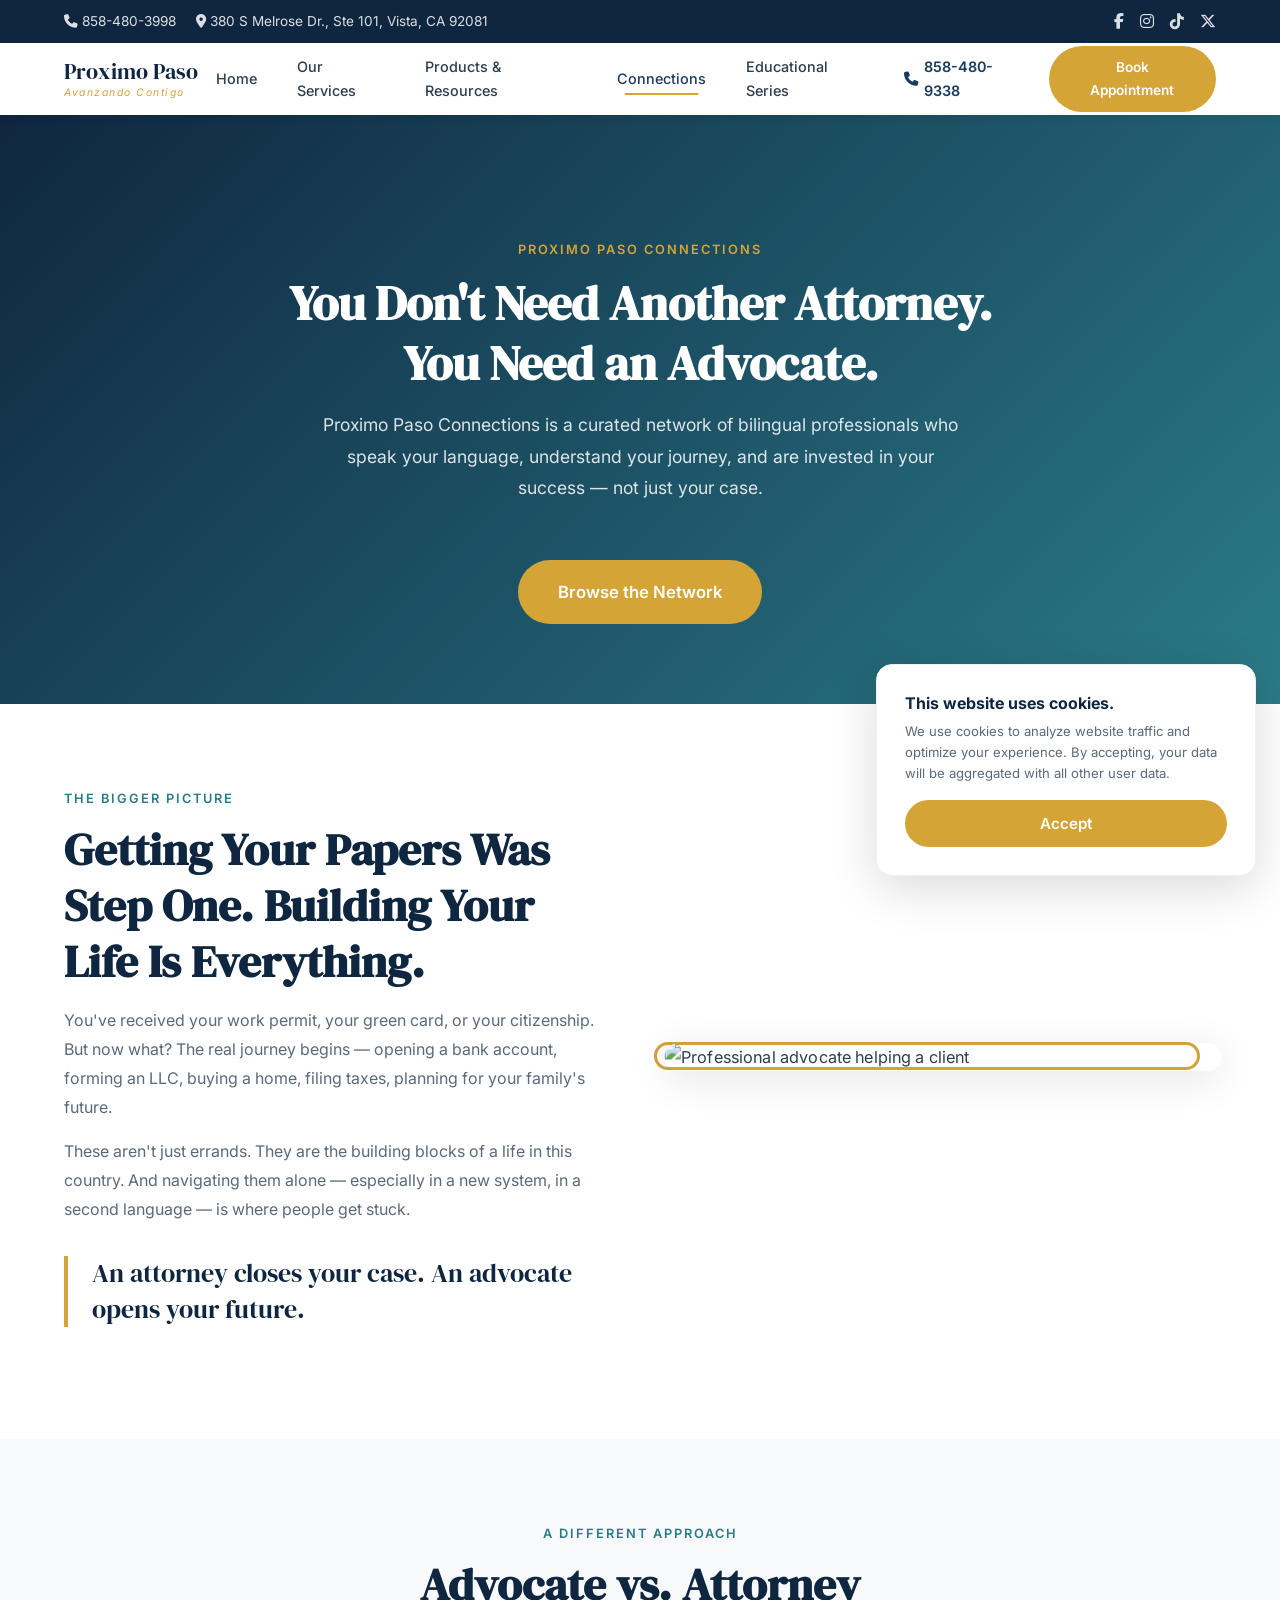
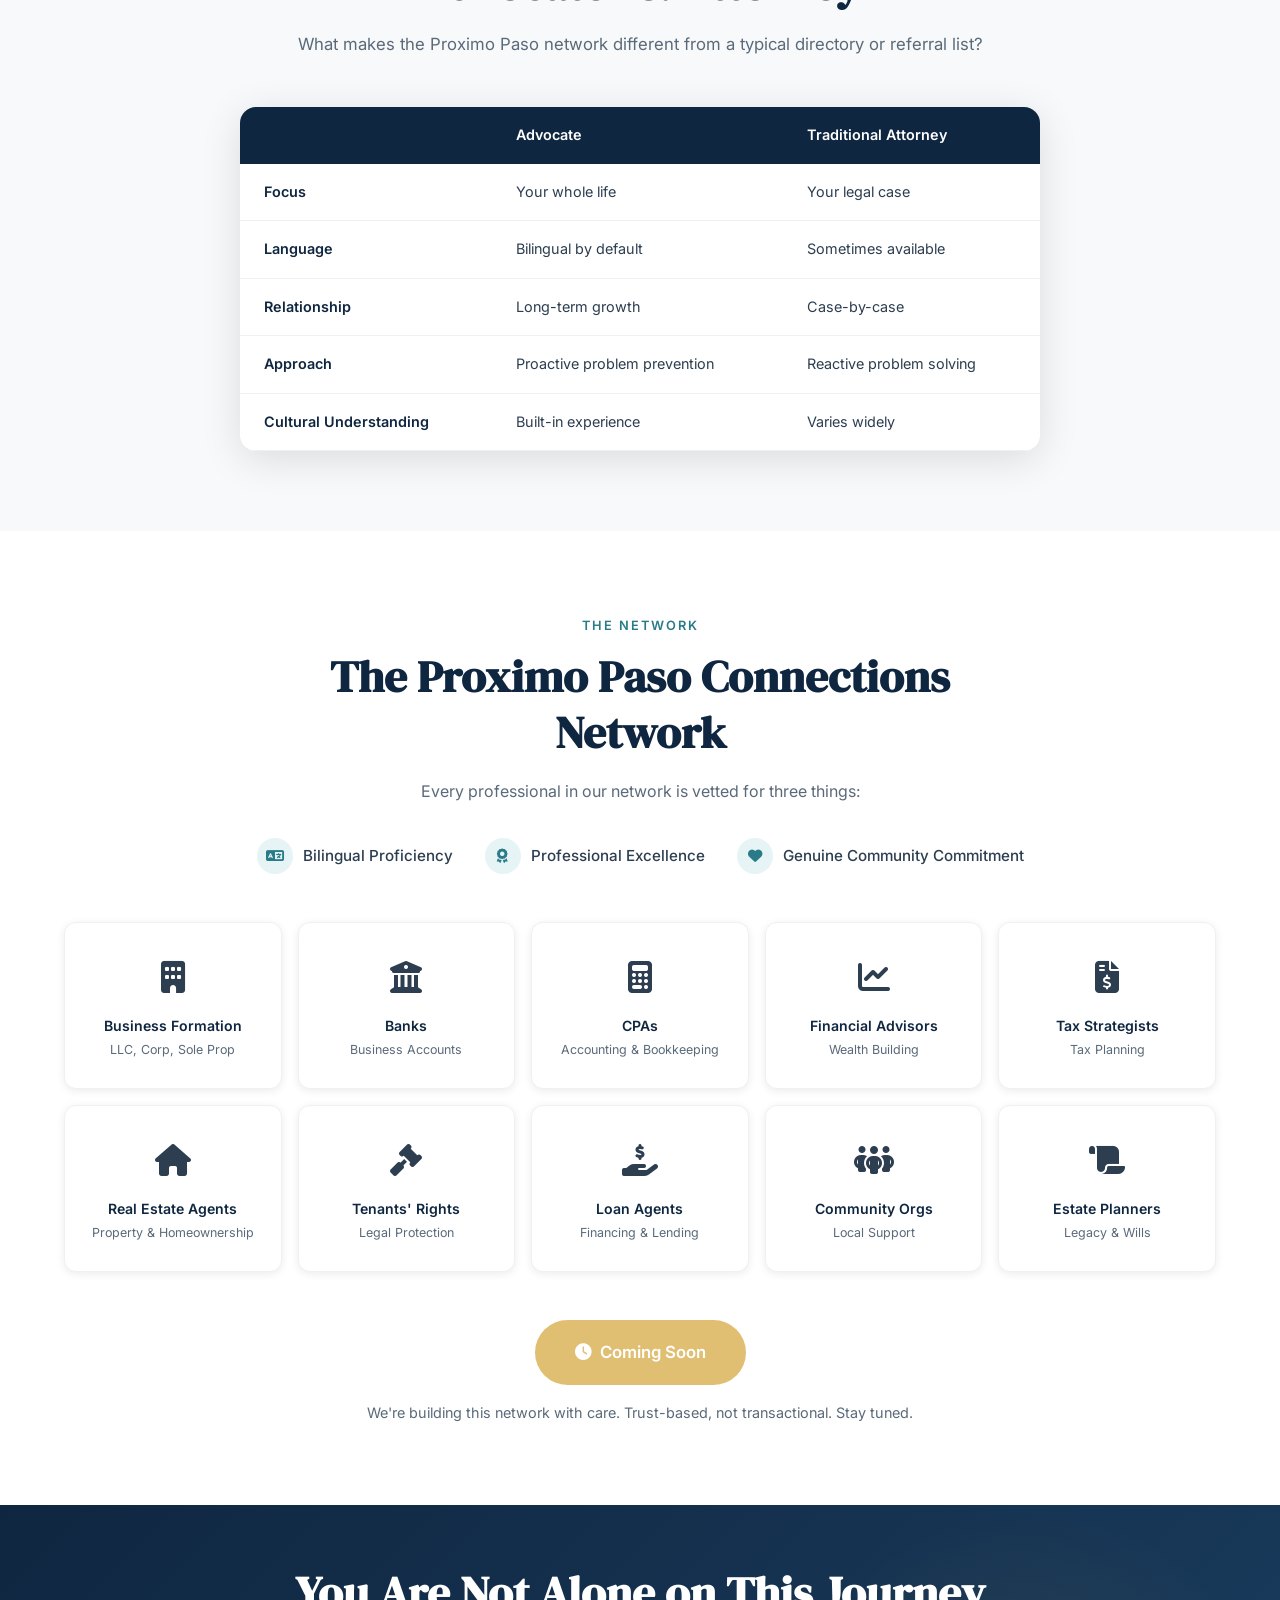
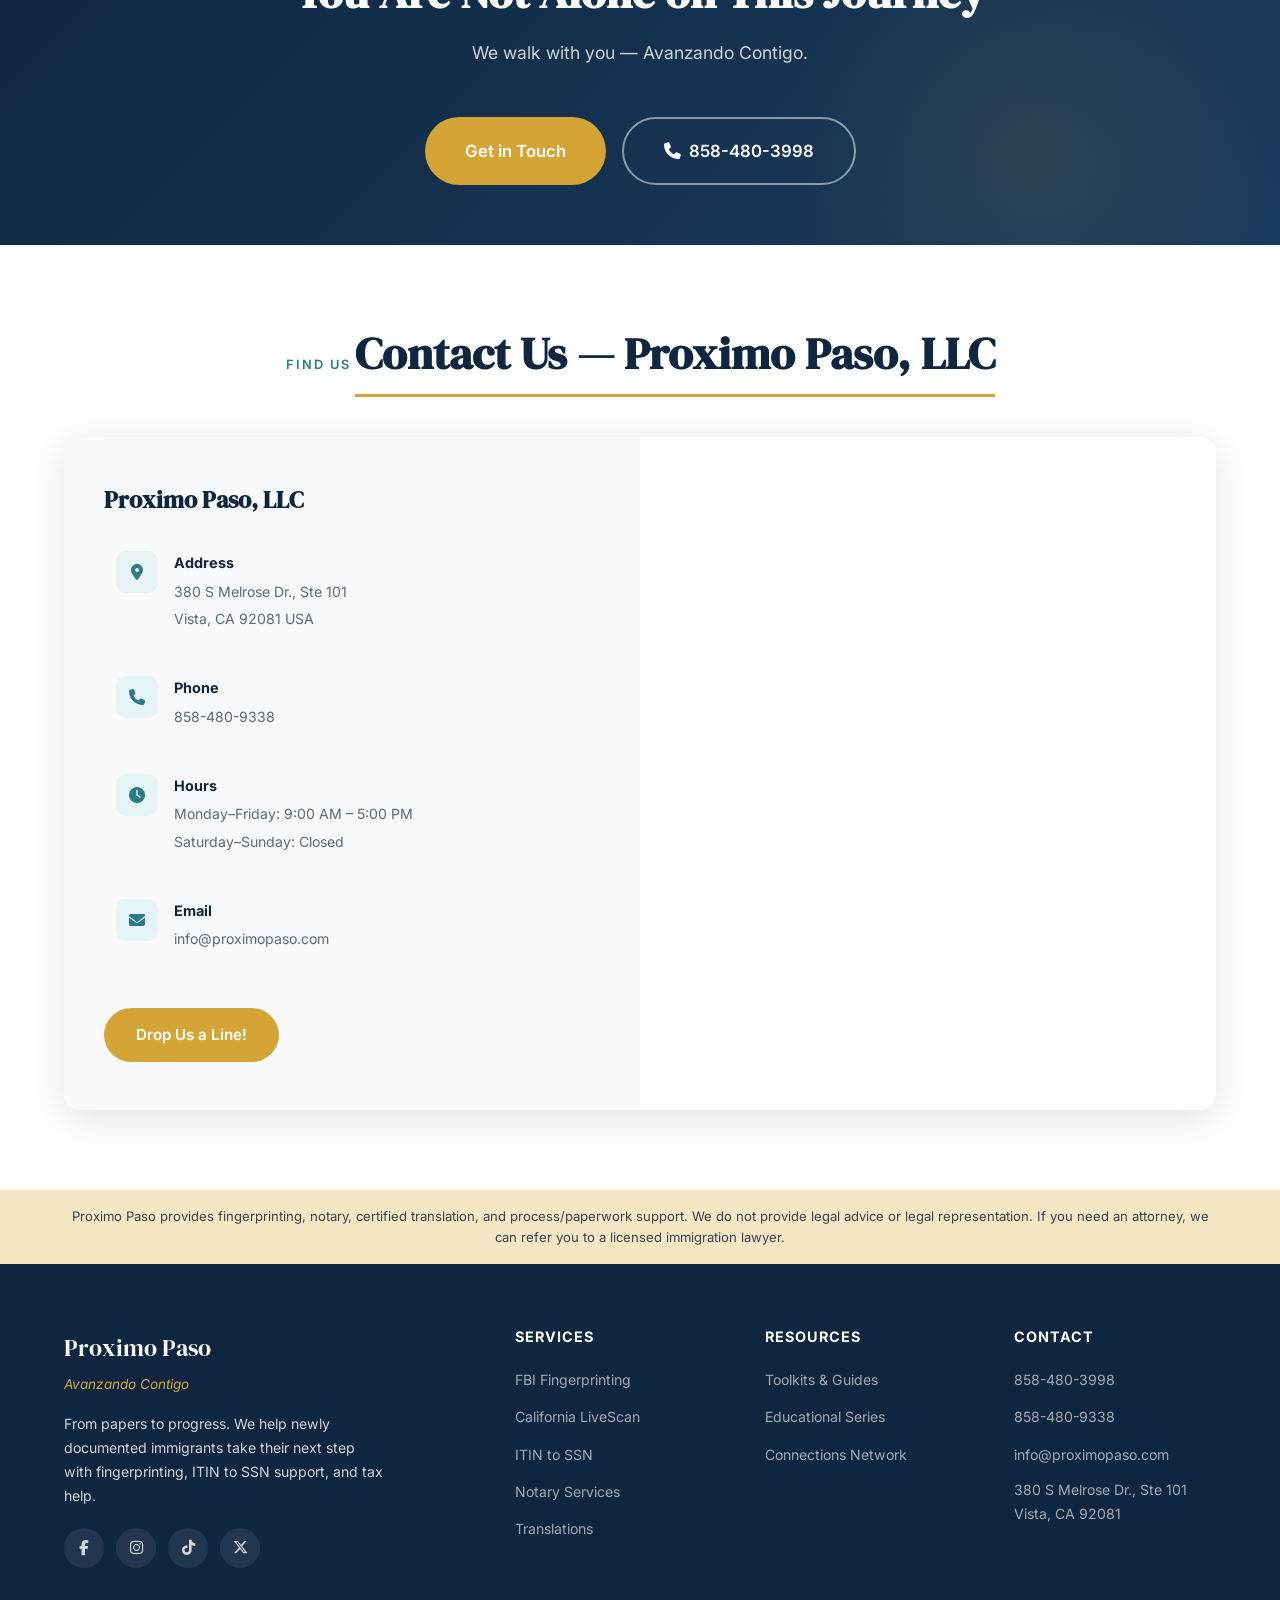
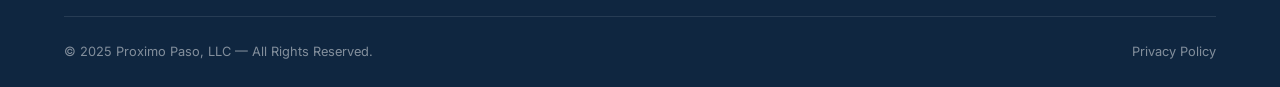
==== commit 5ba7dfa8: "Add map/location section and fix navbar styling - Added Google Maps embed + business info section (a" ====
--- a/connections.html
+++ b/connections.html
@@ -313,6 +313,43 @@
     </div>
   </section>
 
+  <!-- Location / Map -->
+  <section class="location-section">
+    <div class="container">
+      <div class="text-center fade-up">
+        <span class="section-label">Find Us</span>
+        <h2 class="section-title">Contact Us &mdash; Proximo Paso, LLC</h2>
+      </div>
+      <div class="location__grid fade-up">
+        <div class="location__info">
+          <h3>Proximo Paso, LLC</h3>
+          <div class="location__detail">
+            <div class="icon"><i class="fas fa-location-dot"></i></div>
+            <div><strong>Address</strong><span>380 S Melrose Dr., Ste 101<br>Vista, CA 92081 USA</span></div>
+          </div>
+          <div class="location__detail">
+            <div class="icon"><i class="fas fa-phone"></i></div>
+            <div><strong>Phone</strong><a href="tel:8584809338">858-480-9338</a></div>
+          </div>
+          <div class="location__detail">
+            <div class="icon"><i class="fas fa-clock"></i></div>
+            <div><strong>Hours</strong><span>Monday&ndash;Friday: 9:00 AM &ndash; 5:00 PM<br>Saturday&ndash;Sunday: Closed</span></div>
+          </div>
+          <div class="location__detail">
+            <div class="icon"><i class="fas fa-envelope"></i></div>
+            <div><strong>Email</strong><a href="mailto:info@proximopaso.com">info@proximopaso.com</a></div>
+          </div>
+          <div class="location__cta">
+            <a href="mailto:info@proximopaso.com?subject=Appointments" class="btn btn-primary">Drop Us a Line!</a>
+          </div>
+        </div>
+        <div class="location__map">
+          <iframe src="https://www.google.com/maps/embed?pb=!1m18!1m12!1m3!1d3338.8!2d-117.2326!3d33.1926!2m3!1f0!2f0!3f0!3m2!1i1024!2i768!4f13.1!3m3!1m2!1s0x80dbf4f0c4b5b0a1%3A0x1234567890abcdef!2s380+S+Melrose+Dr+%23101%2C+Vista%2C+CA+92081!5e0!3m2!1sen!2sus!4v1700000000000!5m2!1sen!2sus" allowfullscreen="" loading="lazy" referrerpolicy="no-referrer-when-downgrade" title="Proximo Paso location map"></iframe>
+        </div>
+      </div>
+    </div>
+  </section>
+
   <!-- Disclaimer -->
   <div class="disclaimer-banner">
     <div class="container">
--- a/assets/css/styles.css
+++ b/assets/css/styles.css
@@ -206,18 +206,22 @@
   align-items: center;
   gap: 12px;
   font-family: var(--font-heading);
-  font-size: 1.5rem;
+  font-size: 1.4rem;
   color: var(--primary-dark);
   transition: transform var(--transition);
+  white-space: nowrap;
+  line-height: 1.1;
 }
 .navbar__logo:hover { transform: scale(1.05); }
 .navbar__logo span {
-  font-size: 0.7rem;
+  font-size: 0.65rem;
   font-family: var(--font-body);
-  color: var(--text-light);
+  color: var(--accent);
   display: block;
-  letter-spacing: 1px;
-  margin-top: -4px;
+  letter-spacing: 1.5px;
+  margin-top: 2px;
+  font-style: italic;
+  font-weight: 400;
 }
 .navbar__menu { display: flex; align-items: center; gap: 4px; }
 .navbar__link {
@@ -993,6 +997,128 @@
 .footer__bottom p { font-size: 0.8rem; opacity: 0.6; }
 .footer__bottom a { opacity: 0.6; font-size: 0.8rem; }
 .footer__bottom a:hover { opacity: 1; color: var(--accent); }
+
+/* ---------- Map / Location Section ---------- */
+.location-section {
+  background: var(--white);
+  padding: 80px 0;
+  border-top: 1px solid var(--light-grey);
+}
+
+.location-section .section-title {
+  border-bottom: 3px solid var(--accent);
+  display: inline-block;
+  padding-bottom: 12px;
+  margin-bottom: 40px;
+}
+
+.location__grid {
+  display: grid;
+  grid-template-columns: 1fr 1fr;
+  gap: 0;
+  border-radius: var(--radius-lg);
+  overflow: hidden;
+  box-shadow: var(--shadow-lg);
+}
+
+.location__info {
+  background: var(--off-white);
+  padding: 48px 40px;
+  display: flex;
+  flex-direction: column;
+  justify-content: center;
+}
+
+.location__info h3 {
+  font-size: 1.5rem;
+  margin-bottom: 24px;
+  color: var(--primary-dark);
+}
+
+.location__detail {
+  display: flex;
+  align-items: flex-start;
+  gap: 16px;
+  margin-bottom: 20px;
+  padding: 12px;
+  border-radius: var(--radius-md);
+  transition: all var(--transition);
+}
+
+.location__detail:hover {
+  background: var(--white);
+  box-shadow: var(--shadow-sm);
+  transform: translateX(6px);
+}
+
+.location__detail .icon {
+  width: 42px;
+  height: 42px;
+  min-width: 42px;
+  border-radius: 10px;
+  background: var(--teal-light);
+  color: var(--teal);
+  display: flex;
+  align-items: center;
+  justify-content: center;
+  font-size: 1rem;
+  transition: all 0.4s ease;
+}
+
+.location__detail:hover .icon {
+  background: var(--teal);
+  color: var(--white);
+  transform: rotate(-8deg) scale(1.1);
+}
+
+.location__detail strong {
+  display: block;
+  font-size: 0.9rem;
+  color: var(--primary-dark);
+  margin-bottom: 2px;
+}
+
+.location__detail span,
+.location__detail a {
+  font-size: 0.88rem;
+  color: var(--text-light);
+}
+
+.location__detail a:hover {
+  color: var(--teal);
+}
+
+.location__cta {
+  margin-top: 24px;
+}
+
+.location__map {
+  min-height: 400px;
+  position: relative;
+}
+
+.location__map iframe {
+  width: 100%;
+  height: 100%;
+  min-height: 400px;
+  border: 0;
+  display: block;
+}
+
+@media (max-width: 768px) {
+  .location__grid {
+    grid-template-columns: 1fr;
+  }
+  .location__info {
+    padding: 32px 24px;
+  }
+  .location__map {
+    min-height: 300px;
+  }
+  .location__map iframe {
+    min-height: 300px;
+  }
+}
 
 /* ---------- Disclaimer ---------- */
 .disclaimer-banner {
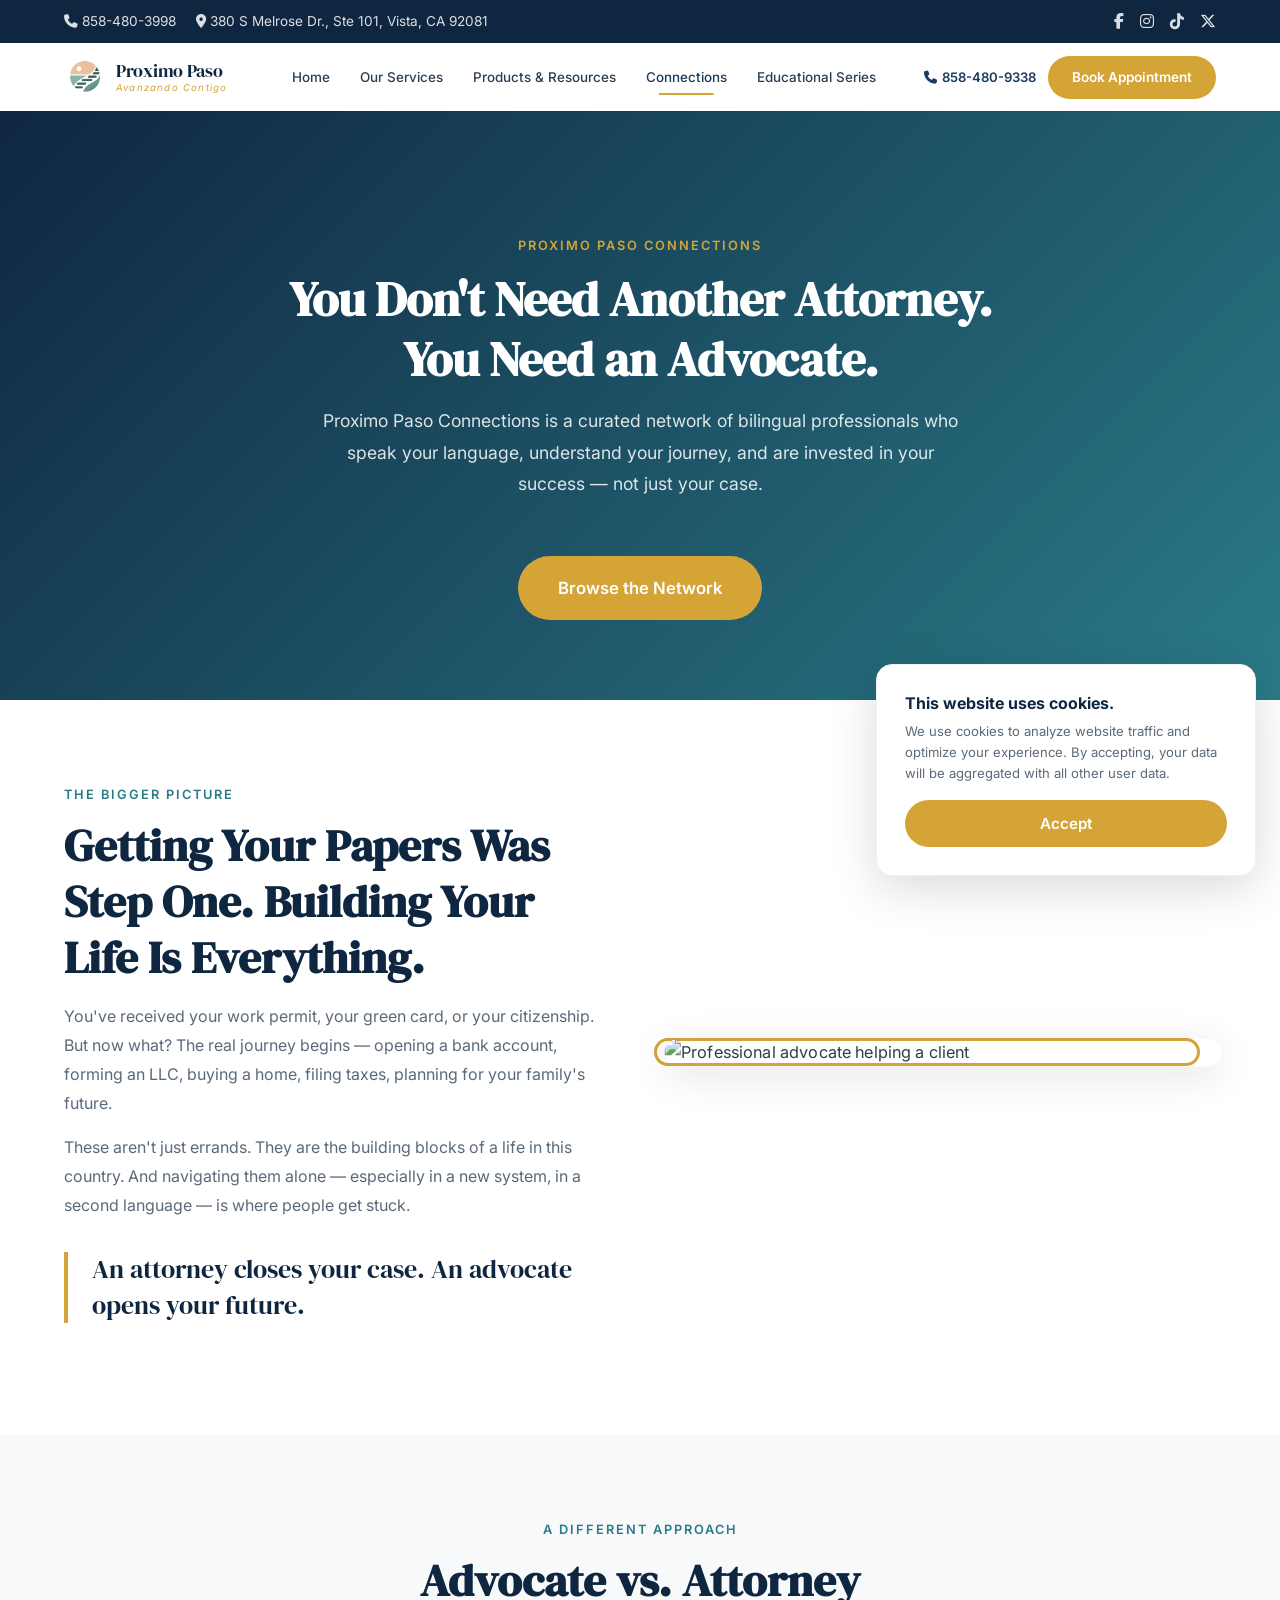
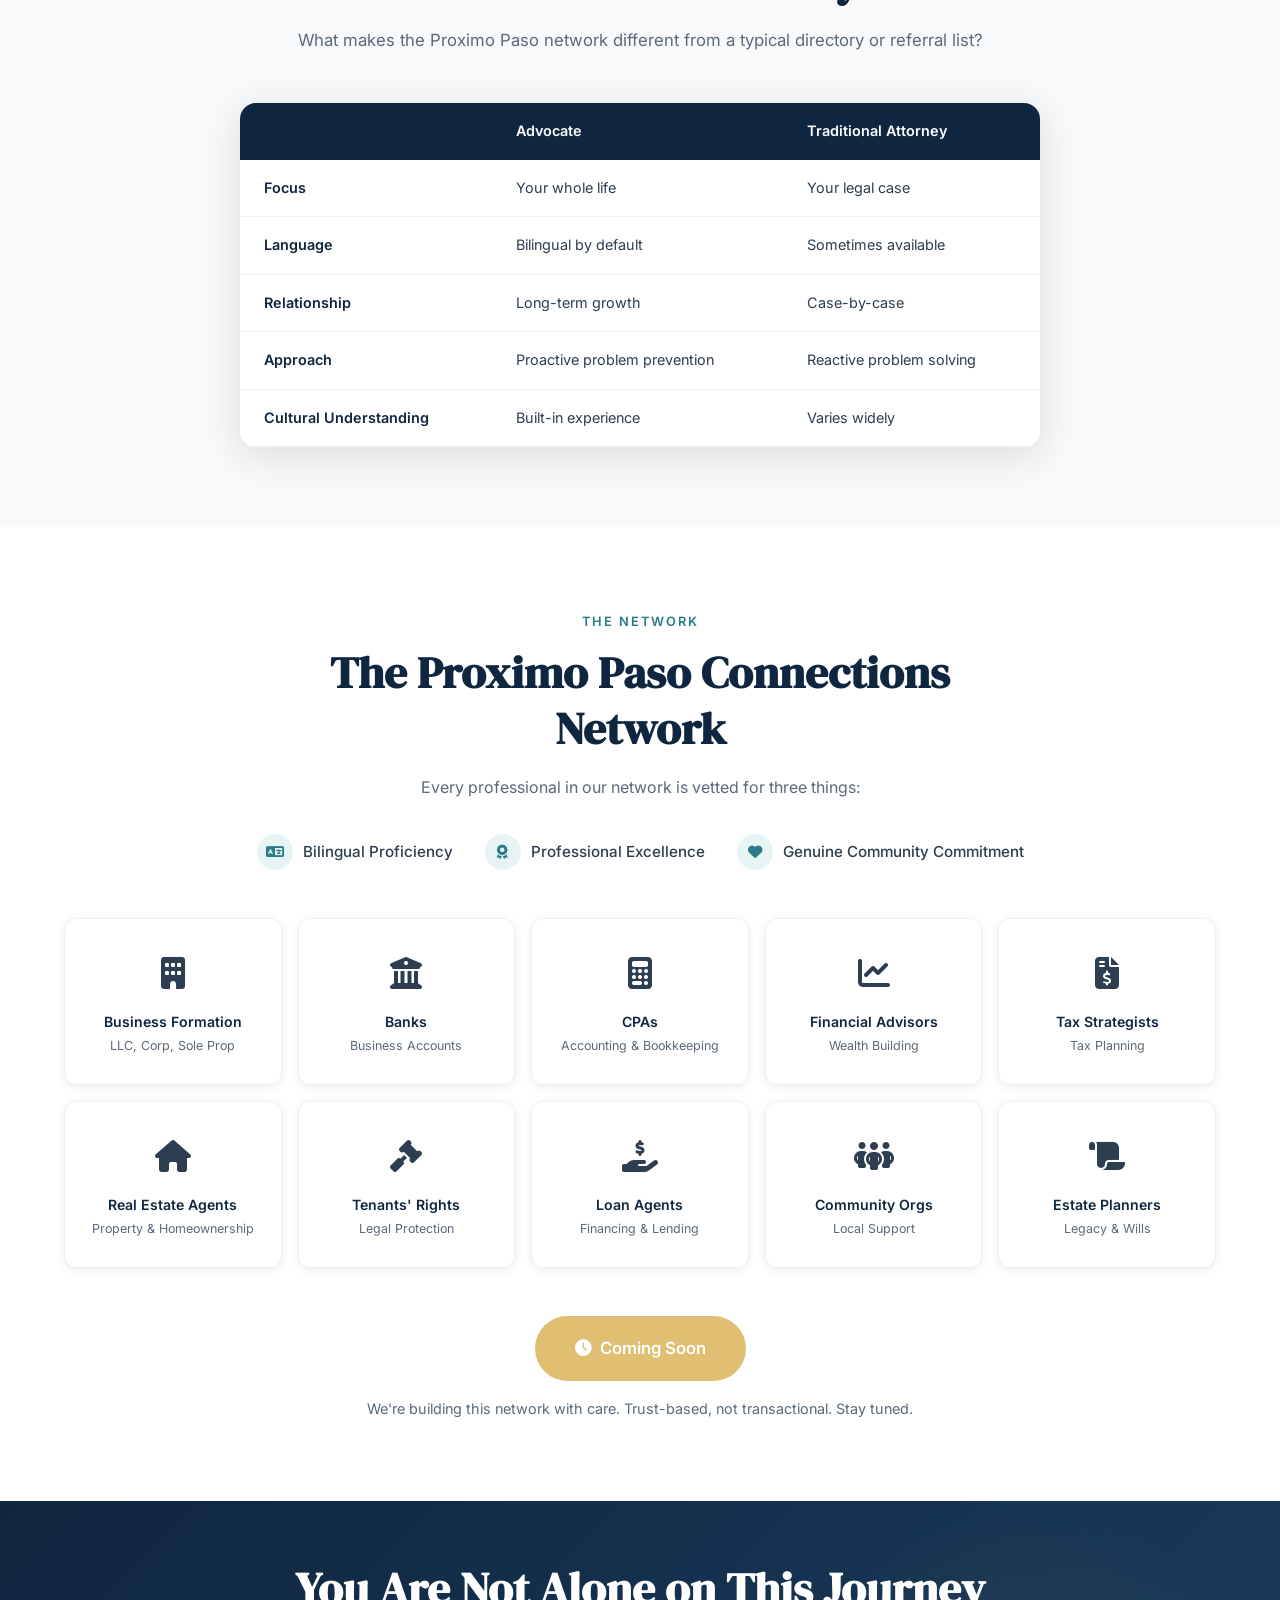
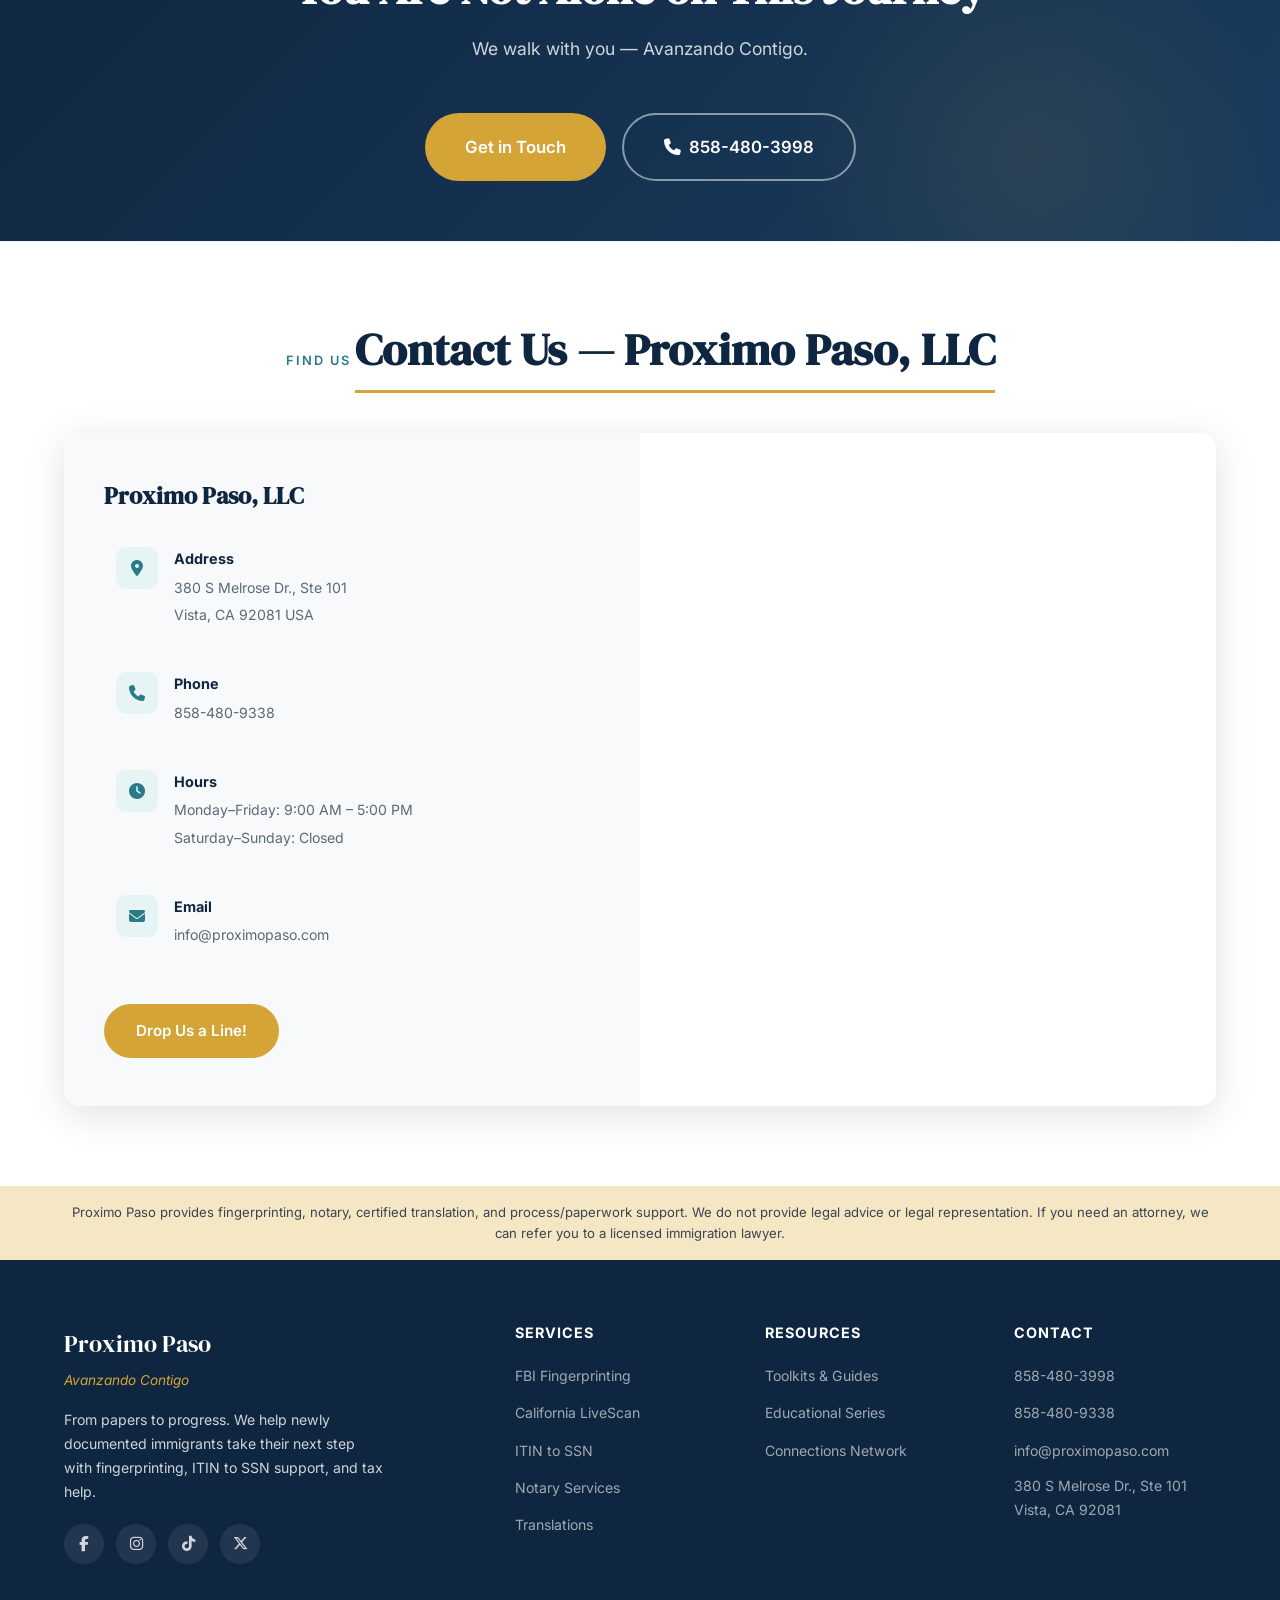
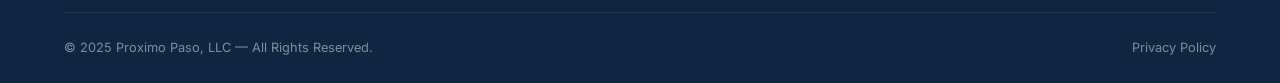
==== commit 7e2d045c: "Add logo image and fix navbar alignment - Added circle logo icon as horizontal logo (icon left, text" ====
--- a/connections.html
+++ b/connections.html
@@ -115,7 +115,11 @@
   <header class="header">
     <nav class="navbar">
       <a href="index.html" class="navbar__logo">
-        <div>Proximo Paso<span>Avanzando Contigo</span></div>
+        <img src="assets/images/logo.jpg" alt="Proximo Paso logo" width="42" height="42">
+        <div class="navbar__logo-text">
+          <span class="name">Proximo Paso</span>
+          <span class="tagline">Avanzando Contigo</span>
+        </div>
       </a>
       <div class="navbar__menu">
         <a href="index.html" class="navbar__link">Home</a>
@@ -123,6 +127,10 @@
         <a href="products.html" class="navbar__link">Products &amp; Resources</a>
         <a href="connections.html" class="navbar__link active">Connections</a>
         <a href="https://profitfirst-fxu2wpkc.manus.space/" class="navbar__link" target="_blank">Educational Series</a>
+        <a href="tel:8584809338" class="navbar__phone navbar__mobile-phone" style="display:none;"><i class="fas fa-phone"></i> 858-480-9338</a>
+        <a href="mailto:info@proximopaso.com" class="btn btn-primary navbar__mobile-cta" style="display:none;width:100%;margin-top:8px;">Book Appointment</a>
+      </div>
+      <div class="navbar__right">
         <a href="tel:8584809338" class="navbar__phone"><i class="fas fa-phone"></i> 858-480-9338</a>
         <a href="mailto:info@proximopaso.com" class="btn btn-primary btn-sm navbar__cta">Book Appointment</a>
       </div>
--- a/assets/css/styles.css
+++ b/assets/css/styles.css
@@ -184,60 +184,92 @@
   position: sticky;
   top: 0;
   z-index: 1000;
-  background: rgba(255,255,255,0.95);
+  background: rgba(255,255,255,0.97);
   backdrop-filter: blur(20px);
   -webkit-backdrop-filter: blur(20px);
-  box-shadow: var(--shadow-sm);
+  box-shadow: 0 1px 0 rgba(0,0,0,0.06);
   transition: all var(--transition);
 }
-.header.scrolled { box-shadow: var(--shadow-md); background: rgba(255,255,255,0.98); }
+.header.scrolled { box-shadow: var(--shadow-md); background: rgba(255,255,255,0.99); }
 
 .navbar {
   display: flex;
   align-items: center;
-  justify-content: space-between;
   padding: 0 24px;
   max-width: var(--max-width);
   margin: 0 auto;
-  height: 72px;
-}
+  height: 68px;
+  gap: 0;
+}
+
+/* Logo: circle icon + text side by side */
 .navbar__logo {
   display: flex;
   align-items: center;
-  gap: 12px;
+  gap: 10px;
+  text-decoration: none;
+  transition: transform var(--transition);
+  flex-shrink: 0;
+  margin-right: 32px;
+}
+.navbar__logo:hover { transform: scale(1.03); }
+
+.navbar__logo img {
+  width: 42px;
+  height: 42px;
+  border-radius: 50%;
+  object-fit: cover;
+  flex-shrink: 0;
+}
+
+.navbar__logo-text {
+  display: flex;
+  flex-direction: column;
+  line-height: 1;
+}
+
+.navbar__logo-text .name {
   font-family: var(--font-heading);
-  font-size: 1.4rem;
+  font-size: 1.15rem;
   color: var(--primary-dark);
-  transition: transform var(--transition);
   white-space: nowrap;
-  line-height: 1.1;
-}
-.navbar__logo:hover { transform: scale(1.05); }
-.navbar__logo span {
-  font-size: 0.65rem;
+  letter-spacing: -0.3px;
+}
+
+.navbar__logo-text .tagline {
   font-family: var(--font-body);
+  font-size: 0.6rem;
   color: var(--accent);
-  display: block;
-  letter-spacing: 1.5px;
-  margin-top: 2px;
+  letter-spacing: 1.2px;
   font-style: italic;
   font-weight: 400;
-}
-.navbar__menu { display: flex; align-items: center; gap: 4px; }
+  margin-top: 2px;
+  text-transform: none;
+}
+
+/* Nav links - centered */
+.navbar__menu {
+  display: flex;
+  align-items: center;
+  gap: 2px;
+  flex: 1;
+  justify-content: center;
+}
+
 .navbar__link {
-  padding: 8px 18px;
-  font-size: 0.9rem;
+  padding: 8px 14px;
+  font-size: 0.84rem;
   font-weight: 500;
   color: var(--text);
   border-radius: 8px;
   transition: all var(--transition);
   position: relative;
-  overflow: hidden;
+  white-space: nowrap;
 }
 .navbar__link::after {
   content: '';
   position: absolute;
-  bottom: 4px;
+  bottom: 2px;
   left: 50%;
   width: 0;
   height: 2px;
@@ -247,21 +279,34 @@
   transform: translateX(-50%);
 }
 .navbar__link:hover::after,
-.navbar__link.active::after { width: 60%; }
-.navbar__link:hover { color: var(--primary); background: var(--light-grey); }
+.navbar__link.active::after { width: 50%; }
+.navbar__link:hover { color: var(--primary); background: rgba(0,0,0,0.03); }
 .navbar__link.active { color: var(--primary); }
-.navbar__cta { margin-left: 16px; }
+
+/* Right side: phone + CTA */
+.navbar__right {
+  display: flex;
+  align-items: center;
+  gap: 12px;
+  flex-shrink: 0;
+  margin-left: 16px;
+}
+
 .navbar__phone {
   display: flex;
   align-items: center;
-  gap: 6px;
+  gap: 5px;
   font-weight: 600;
   color: var(--primary);
-  margin-left: 8px;
-  font-size: 0.9rem;
+  font-size: 0.82rem;
   transition: all var(--transition);
-}
-.navbar__phone:hover { color: var(--accent); transform: scale(1.05); }
+  white-space: nowrap;
+}
+.navbar__phone:hover { color: var(--accent); }
+
+.navbar__cta {
+  white-space: nowrap;
+}
 
 .navbar__toggle {
   display: none;
@@ -1326,7 +1371,7 @@
   .top-bar { display: none; }
   .navbar__menu {
     position: fixed;
-    top: 72px; left: 0; right: 0; bottom: 0;
+    top: 68px; left: 0; right: 0; bottom: 0;
     background: var(--white);
     flex-direction: column;
     padding: 32px 24px; gap: 8px;
@@ -1334,15 +1379,17 @@
     transition: transform 0.4s cubic-bezier(0.4, 0, 0.2, 1);
     z-index: 999;
     overflow-y: auto;
+    justify-content: flex-start;
   }
   .navbar__menu.open { transform: translateX(0); }
+  .navbar__right { display: none; }
   .navbar__toggle { display: flex; }
   .navbar__toggle.active span:nth-child(1) { transform: rotate(45deg) translate(5px, 5px); }
   .navbar__toggle.active span:nth-child(2) { opacity: 0; }
   .navbar__toggle.active span:nth-child(3) { transform: rotate(-45deg) translate(5px, -5px); }
   .navbar__link { width: 100%; padding: 14px 18px; font-size: 1rem; }
-  .navbar__cta { margin-left: 0; width: 100%; }
-  .navbar__phone { margin-left: 0; width: 100%; justify-content: center; padding: 12px; }
+  .navbar__mobile-phone { display: flex !important; }
+  .navbar__mobile-cta { display: flex !important; }
 
   .hero-slideshow { min-height: 80vh; }
   .hero-slideshow .container { min-height: 80vh; }
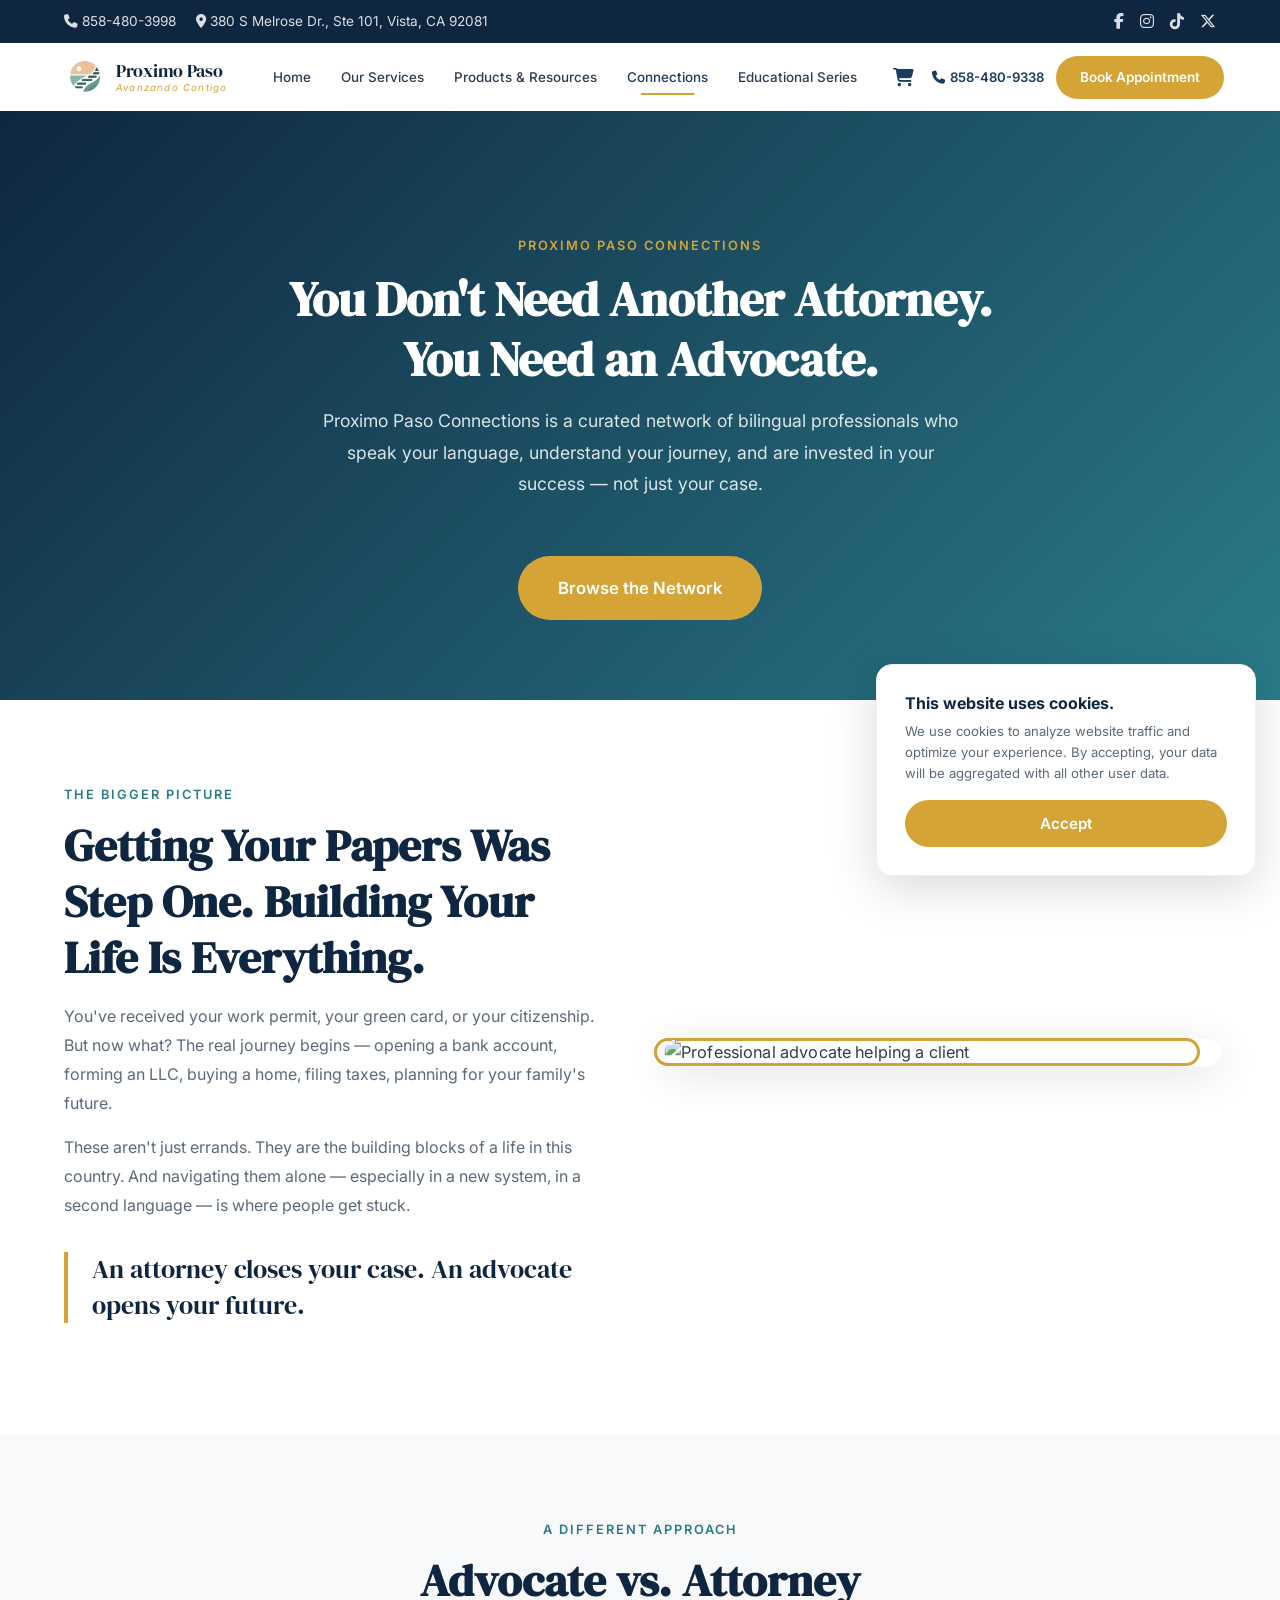
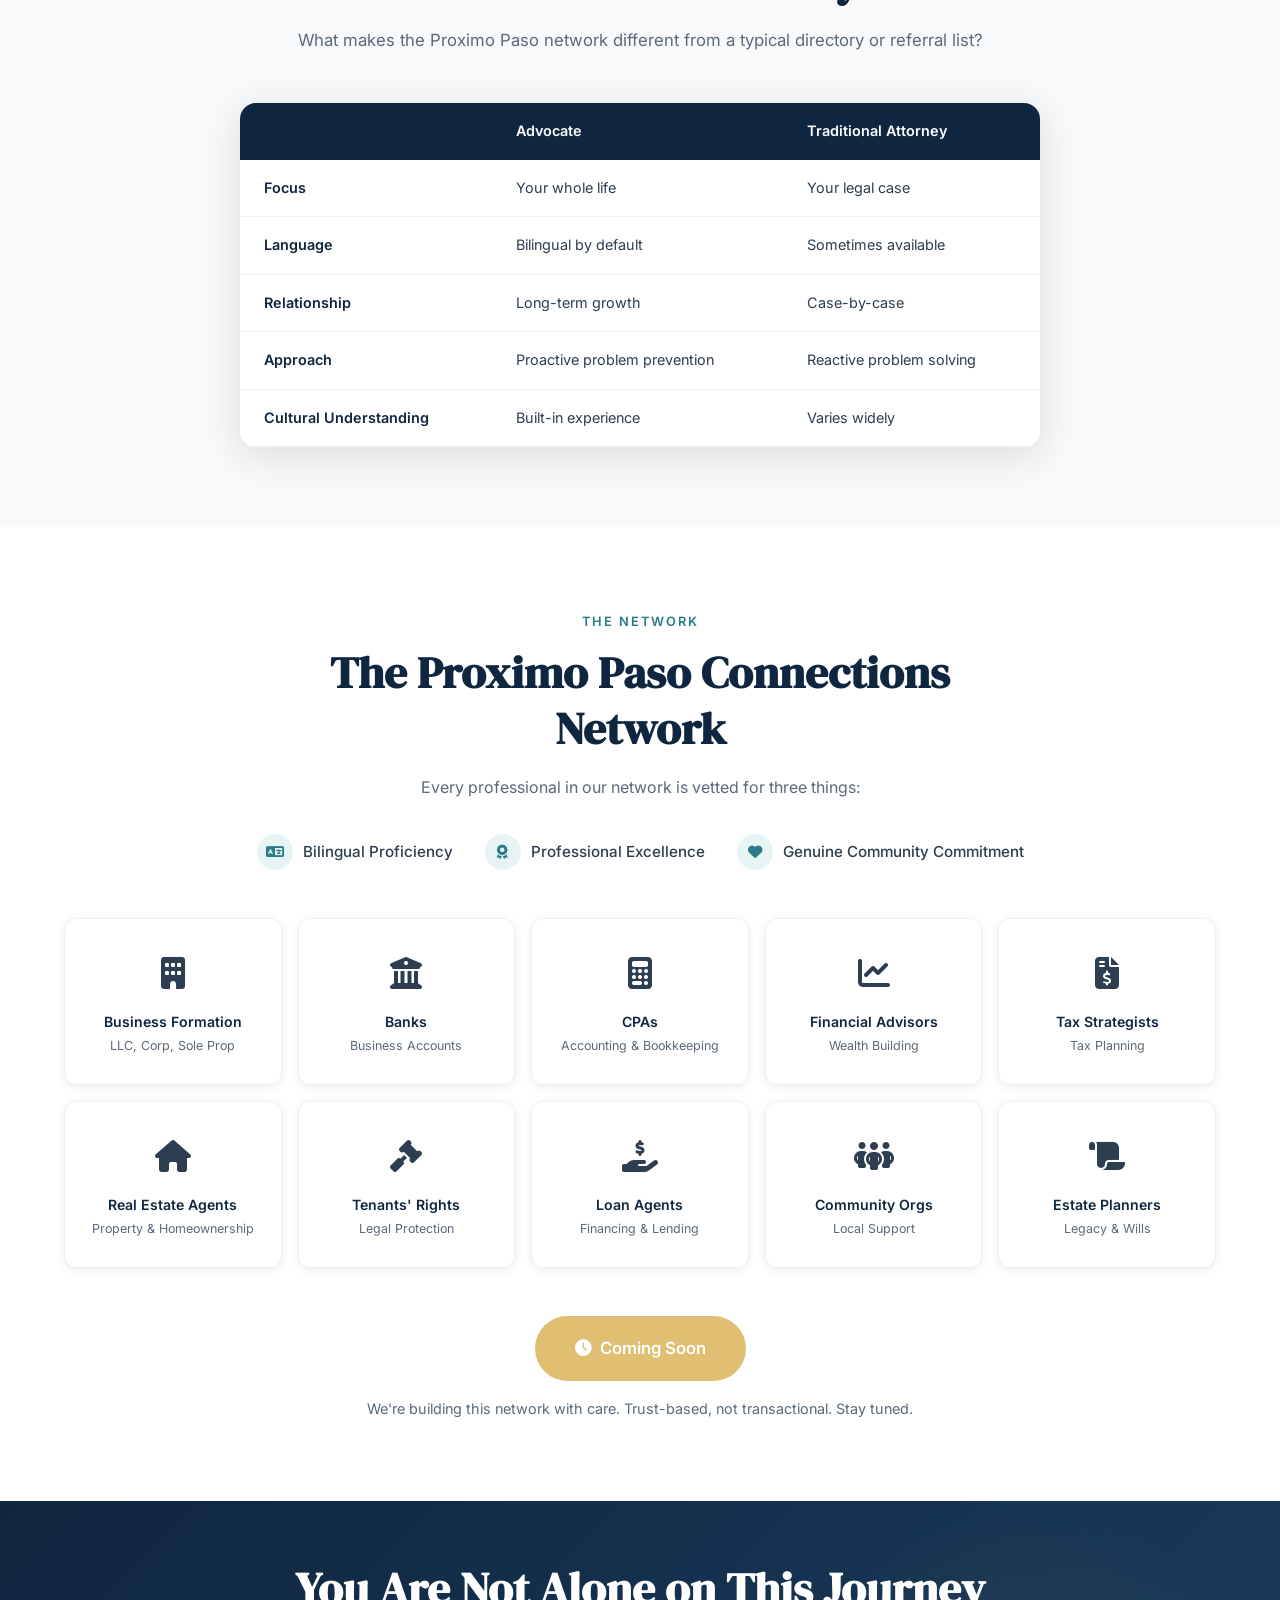
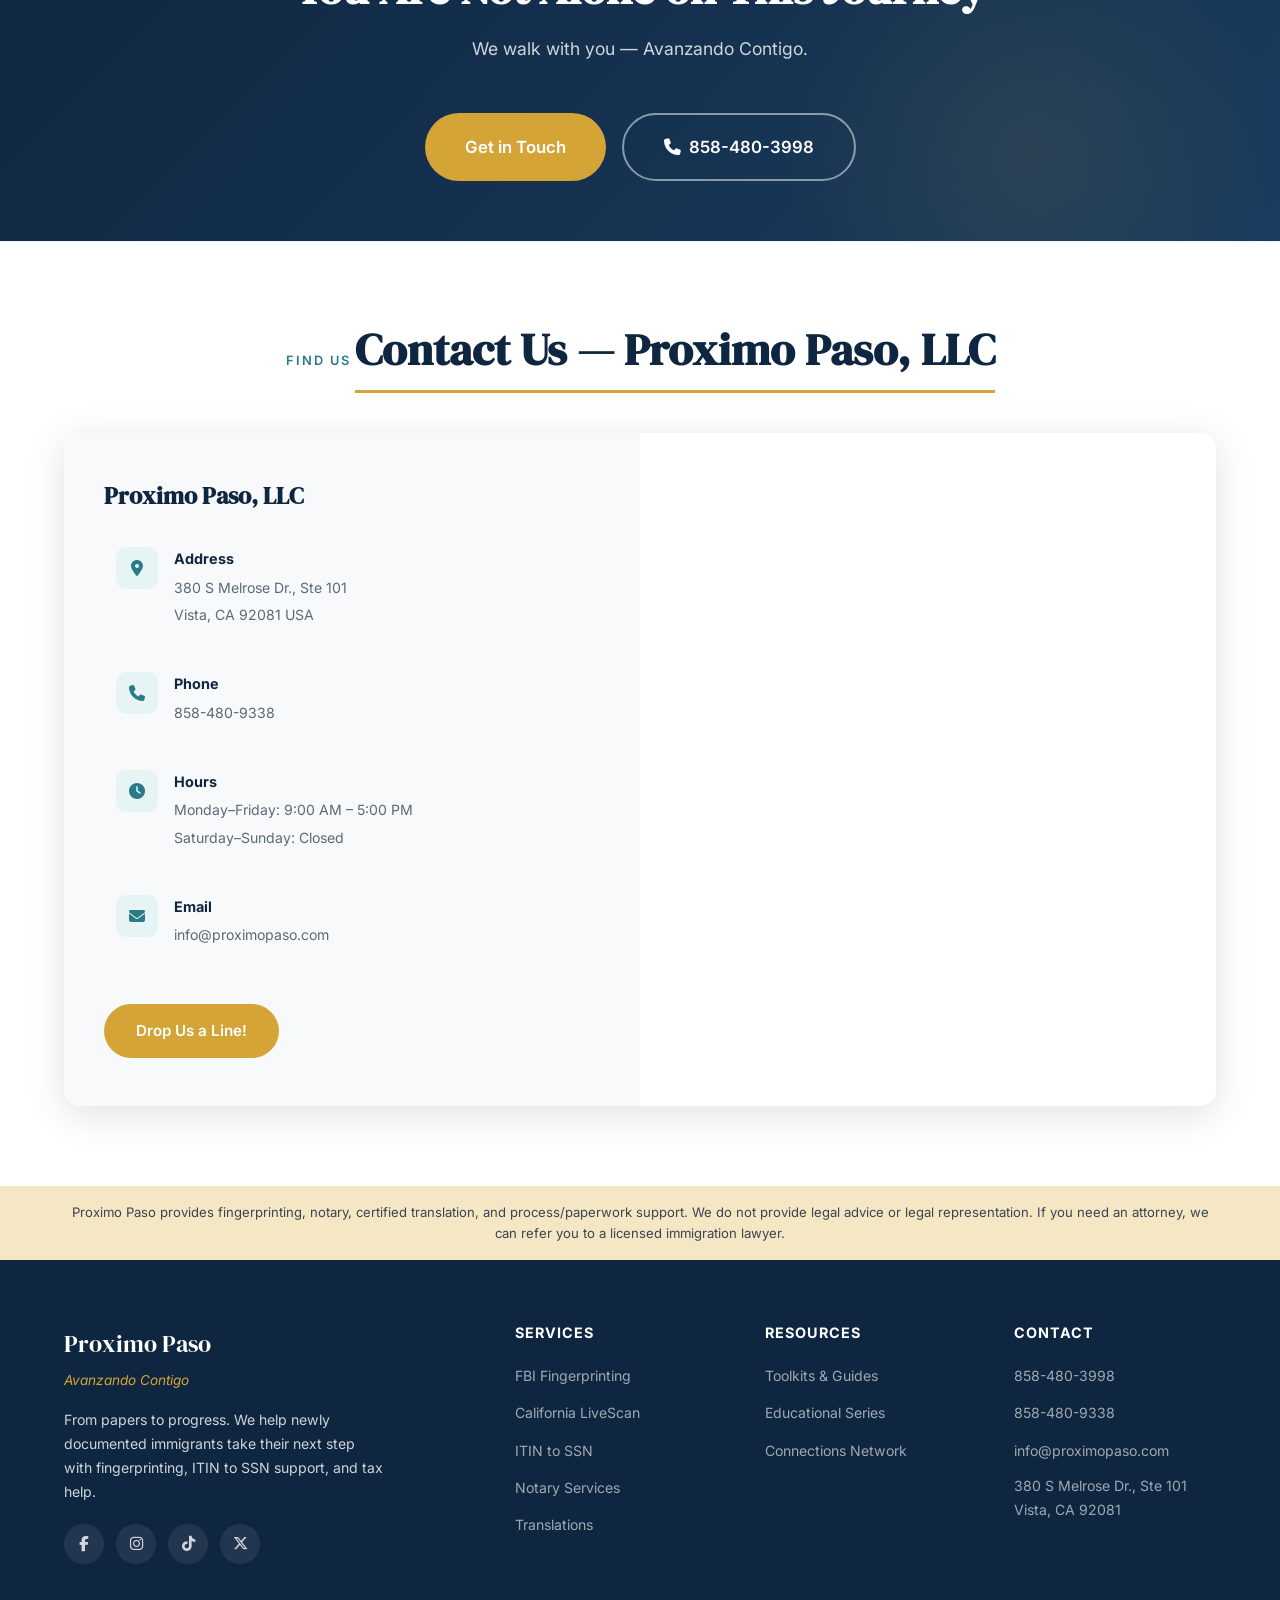
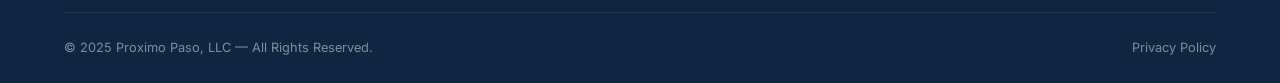
==== commit 7258fb56: "Add shopping cart system, update services to 10, homepage to 2 featured products - Built full shoppi" ====
--- a/connections.html
+++ b/connections.html
@@ -131,6 +131,7 @@
         <a href="mailto:info@proximopaso.com" class="btn btn-primary navbar__mobile-cta" style="display:none;width:100%;margin-top:8px;">Book Appointment</a>
       </div>
       <div class="navbar__right">
+        <a href="cart.html" class="navbar__cart" aria-label="Shopping cart"><i class="fas fa-shopping-cart"></i><span class="cart-badge" id="cartBadge">0</span></a>
         <a href="tel:8584809338" class="navbar__phone"><i class="fas fa-phone"></i> 858-480-9338</a>
         <a href="mailto:info@proximopaso.com" class="btn btn-primary btn-sm navbar__cta">Book Appointment</a>
       </div>
--- a/assets/css/styles.css
+++ b/assets/css/styles.css
@@ -1383,6 +1383,14 @@
   }
   .navbar__menu.open { transform: translateX(0); }
   .navbar__right { display: none; }
+  .navbar__cart.mobile-cart {
+    display: flex;
+    position: absolute;
+    right: 60px;
+    top: 50%;
+    transform: translateY(-50%);
+    font-size: 1.2rem;
+  }
   .navbar__toggle { display: flex; }
   .navbar__toggle.active span:nth-child(1) { transform: rotate(45deg) translate(5px, 5px); }
   .navbar__toggle.active span:nth-child(2) { opacity: 0; }
@@ -1437,3 +1445,462 @@
   color: var(--teal);
   transform: translateY(-2px);
 }
+
+/* ---------- Cart Badge in Navbar ---------- */
+.navbar__cart {
+  position: relative;
+  font-size: 1.15rem;
+  color: var(--primary);
+  padding: 6px;
+  transition: all var(--transition);
+}
+.navbar__cart:hover { color: var(--teal); transform: scale(1.15); }
+.navbar__cart.mobile-cart { display: none; }
+.cart-badge {
+  position: absolute;
+  top: -4px;
+  right: -8px;
+  background: #e53e3e;
+  color: #fff;
+  font-size: 0.65rem;
+  font-weight: 700;
+  width: 18px;
+  height: 18px;
+  border-radius: 50%;
+  display: flex;
+  align-items: center;
+  justify-content: center;
+  font-family: var(--font-body);
+  transition: all 0.3s cubic-bezier(0.175, 0.885, 0.32, 1.275);
+}
+.cart-badge.empty { display: none; }
+.cart-badge.bounce {
+  animation: cartBounce 0.5s ease;
+}
+@keyframes cartBounce {
+  0% { transform: scale(1); }
+  30% { transform: scale(1.6); }
+  50% { transform: scale(0.8); }
+  70% { transform: scale(1.2); }
+  100% { transform: scale(1); }
+}
+
+/* ---------- Quick View Button on Product Card ---------- */
+.quick-view-btn {
+  position: absolute;
+  bottom: 16px;
+  left: 50%;
+  transform: translateX(-50%) translateY(20px);
+  opacity: 0;
+  background: rgba(255,255,255,0.95);
+  color: var(--primary-dark);
+  border: none;
+  padding: 8px 20px;
+  border-radius: 50px;
+  font-family: var(--font-body);
+  font-size: 0.82rem;
+  font-weight: 600;
+  cursor: pointer;
+  z-index: 5;
+  transition: all 0.4s cubic-bezier(0.175, 0.885, 0.32, 1.275);
+  white-space: nowrap;
+  box-shadow: 0 4px 16px rgba(0,0,0,0.15);
+}
+.quick-view-btn i { margin-right: 4px; }
+.product-card:hover .quick-view-btn {
+  opacity: 1;
+  transform: translateX(-50%) translateY(0);
+}
+.quick-view-btn:hover {
+  background: var(--teal);
+  color: #fff;
+}
+
+/* ---------- Add to Cart Button ---------- */
+.add-to-cart-btn {
+  gap: 6px;
+  white-space: nowrap;
+}
+.add-to-cart-btn.added {
+  background: var(--teal) !important;
+  pointer-events: none;
+}
+
+/* ---------- Quick View Modal ---------- */
+.quick-view-modal {
+  position: fixed;
+  inset: 0;
+  z-index: 2000;
+  display: flex;
+  align-items: center;
+  justify-content: center;
+  opacity: 0;
+  visibility: hidden;
+  transition: all 0.35s ease;
+}
+.quick-view-modal.active {
+  opacity: 1;
+  visibility: visible;
+}
+.quick-view-modal__overlay {
+  position: absolute;
+  inset: 0;
+  background: rgba(0,0,0,0.6);
+  backdrop-filter: blur(4px);
+}
+.quick-view-modal__content {
+  position: relative;
+  background: var(--white);
+  border-radius: var(--radius-xl);
+  padding: 48px 40px;
+  max-width: 500px;
+  width: 90%;
+  text-align: center;
+  box-shadow: var(--shadow-xl);
+  transform: scale(0.9) translateY(20px);
+  transition: all 0.4s cubic-bezier(0.175, 0.885, 0.32, 1.275);
+}
+.quick-view-modal.active .quick-view-modal__content {
+  transform: scale(1) translateY(0);
+}
+.quick-view-modal__close {
+  position: absolute;
+  top: 16px;
+  right: 16px;
+  background: var(--light-grey);
+  border: none;
+  width: 36px;
+  height: 36px;
+  border-radius: 50%;
+  font-size: 1rem;
+  cursor: pointer;
+  display: flex;
+  align-items: center;
+  justify-content: center;
+  color: var(--text-light);
+  transition: all var(--transition);
+}
+.quick-view-modal__close:hover {
+  background: #e53e3e;
+  color: #fff;
+}
+.quick-view-modal__icon {
+  width: 80px;
+  height: 80px;
+  border-radius: 50%;
+  background: linear-gradient(135deg, var(--primary), var(--teal));
+  display: flex;
+  align-items: center;
+  justify-content: center;
+  margin: 0 auto 20px;
+  font-size: 2rem;
+  color: #fff;
+}
+.quick-view-modal__title {
+  font-size: 1.3rem;
+  margin-bottom: 12px;
+}
+.quick-view-modal__desc {
+  font-size: 0.9rem;
+  color: var(--text-light);
+  line-height: 1.7;
+  margin-bottom: 20px;
+}
+.quick-view-modal__price {
+  font-family: var(--font-heading);
+  font-size: 2rem;
+  color: var(--accent);
+  margin-bottom: 24px;
+}
+.quick-view-modal__qty {
+  display: flex;
+  align-items: center;
+  justify-content: center;
+  gap: 8px;
+  margin-bottom: 24px;
+}
+.quick-view-modal__qty label {
+  font-weight: 600;
+  font-size: 0.9rem;
+  color: var(--text);
+  margin-right: 8px;
+}
+.qty-btn {
+  width: 36px;
+  height: 36px;
+  border-radius: 50%;
+  border: 1.5px solid var(--light-grey);
+  background: var(--white);
+  cursor: pointer;
+  display: flex;
+  align-items: center;
+  justify-content: center;
+  font-size: 0.8rem;
+  color: var(--text);
+  transition: all var(--transition);
+}
+.qty-btn:hover {
+  border-color: var(--teal);
+  background: var(--teal-light);
+  color: var(--teal);
+}
+.qty-input {
+  width: 56px;
+  height: 36px;
+  border: 1.5px solid var(--light-grey);
+  border-radius: var(--radius-sm);
+  text-align: center;
+  font-family: var(--font-body);
+  font-size: 1rem;
+  font-weight: 600;
+  color: var(--text);
+  -moz-appearance: textfield;
+}
+.qty-input::-webkit-outer-spin-button,
+.qty-input::-webkit-inner-spin-button {
+  -webkit-appearance: none;
+  margin: 0;
+}
+.quick-view-modal__add {
+  width: 100%;
+  padding: 16px;
+  font-size: 1rem;
+}
+
+/* ---------- Cart Toast ---------- */
+.cart-toast {
+  position: fixed;
+  bottom: 30px;
+  right: 30px;
+  background: var(--primary-dark);
+  color: #fff;
+  padding: 16px 24px;
+  border-radius: var(--radius-md);
+  display: flex;
+  align-items: center;
+  gap: 12px;
+  font-size: 0.9rem;
+  font-weight: 500;
+  box-shadow: 0 8px 32px rgba(0,0,0,0.25);
+  z-index: 3000;
+  transform: translateY(100px);
+  opacity: 0;
+  transition: all 0.4s cubic-bezier(0.175, 0.885, 0.32, 1.275);
+}
+.cart-toast.show {
+  transform: translateY(0);
+  opacity: 1;
+}
+.cart-toast i { color: #48bb78; font-size: 1.1rem; }
+.cart-toast a {
+  color: var(--accent);
+  font-weight: 600;
+  text-decoration: underline;
+  margin-left: 4px;
+}
+.cart-toast a:hover { color: #fff; }
+
+/* ---------- Cart Page ---------- */
+.cart-section {
+  background: var(--white);
+  padding: 40px 0 80px;
+  min-height: 50vh;
+}
+
+/* Empty cart */
+.cart-empty {
+  text-align: center;
+  padding: 80px 20px;
+}
+.cart-empty__icon {
+  font-size: 4rem;
+  color: var(--light-grey);
+  margin-bottom: 24px;
+}
+.cart-empty__icon i { color: var(--mid-grey); opacity: 0.4; }
+.cart-empty h2 {
+  font-size: 1.6rem;
+  margin-bottom: 12px;
+  color: var(--primary-dark);
+}
+.cart-empty p {
+  color: var(--text-light);
+  margin-bottom: 32px;
+  font-size: 1rem;
+}
+
+/* Cart table */
+.cart-table {
+  width: 100%;
+  border-collapse: collapse;
+  margin-bottom: 40px;
+}
+.cart-table thead {
+  border-bottom: 2px solid var(--light-grey);
+}
+.cart-table th {
+  font-family: var(--font-body);
+  font-size: 0.8rem;
+  font-weight: 600;
+  text-transform: uppercase;
+  letter-spacing: 1px;
+  color: var(--mid-grey);
+  text-align: left;
+  padding: 12px 16px;
+}
+.cart-th-price,
+.cart-th-qty,
+.cart-th-total { text-align: center; }
+.cart-th-remove { width: 48px; }
+
+.cart-table tbody tr {
+  border-bottom: 1px solid var(--light-grey);
+  transition: background var(--transition);
+}
+.cart-table tbody tr:hover {
+  background: var(--off-white);
+}
+
+.cart-table td {
+  padding: 20px 16px;
+  vertical-align: middle;
+}
+.cart-td-product {
+  display: flex;
+  align-items: center;
+  gap: 16px;
+}
+.cart-item-icon {
+  width: 60px;
+  height: 60px;
+  border-radius: var(--radius-sm);
+  background: linear-gradient(135deg, var(--primary), var(--teal));
+  display: flex;
+  align-items: center;
+  justify-content: center;
+  font-size: 1.4rem;
+  color: #fff;
+  flex-shrink: 0;
+}
+.cart-item-name {
+  font-weight: 600;
+  font-size: 0.95rem;
+  color: var(--primary-dark);
+  line-height: 1.4;
+}
+.cart-td-price,
+.cart-td-total {
+  text-align: center;
+  font-family: var(--font-heading);
+  font-size: 1.1rem;
+  color: var(--primary-dark);
+}
+.cart-td-qty {
+  text-align: center;
+}
+.cart-qty-wrap {
+  display: inline-flex;
+  align-items: center;
+  gap: 4px;
+  border: 1.5px solid var(--light-grey);
+  border-radius: var(--radius-sm);
+  padding: 4px;
+}
+.cart-qty-wrap .qty-btn {
+  width: 30px;
+  height: 30px;
+  font-size: 0.7rem;
+  border: none;
+  background: transparent;
+}
+.cart-qty-wrap .qty-btn:hover {
+  background: var(--teal-light);
+  color: var(--teal);
+}
+.cart-qty-wrap .qty-input {
+  width: 44px;
+  height: 30px;
+  border: none;
+  font-size: 0.95rem;
+}
+.cart-td-remove {
+  text-align: center;
+}
+.cart-remove-btn {
+  background: none;
+  border: none;
+  font-size: 1.3rem;
+  color: var(--mid-grey);
+  cursor: pointer;
+  padding: 4px 8px;
+  border-radius: 50%;
+  transition: all var(--transition);
+}
+.cart-remove-btn:hover {
+  color: #e53e3e;
+  background: #fee;
+}
+
+/* Cart summary */
+.cart-summary {
+  max-width: 480px;
+  margin-left: auto;
+  border: 2px solid var(--light-grey);
+  border-radius: var(--radius-lg);
+  padding: 32px;
+}
+.cart-summary__row {
+  display: flex;
+  justify-content: space-between;
+  align-items: center;
+  margin-bottom: 12px;
+}
+.cart-summary__subtotal span:first-child {
+  font-size: 1.1rem;
+  font-weight: 600;
+  color: var(--primary-dark);
+}
+.cart-summary__subtotal span:last-child {
+  font-family: var(--font-heading);
+  font-size: 1.6rem;
+  color: var(--accent);
+}
+.cart-summary__note {
+  justify-content: flex-end;
+  margin-bottom: 24px;
+}
+.cart-summary__note small {
+  color: var(--mid-grey);
+  font-size: 0.82rem;
+}
+.cart-summary__actions {
+  display: flex;
+  flex-direction: column;
+  gap: 12px;
+}
+.cart-checkout-btn {
+  width: 100%;
+  font-size: 1.05rem;
+  padding: 16px 32px;
+}
+
+/* Responsive cart */
+@media (max-width: 768px) {
+  .cart-table thead { display: none; }
+  .cart-table tbody tr {
+    display: flex;
+    flex-wrap: wrap;
+    padding: 16px 0;
+    gap: 8px;
+  }
+  .cart-table td { padding: 6px 8px; }
+  .cart-td-product { width: 100%; }
+  .cart-td-price { text-align: left; }
+  .cart-td-price::before { content: 'Price: '; font-family: var(--font-body); font-size: 0.8rem; color: var(--mid-grey); font-weight: 400; }
+  .cart-td-qty { text-align: left; }
+  .cart-td-total { text-align: left; }
+  .cart-td-total::before { content: 'Total: '; font-family: var(--font-body); font-size: 0.8rem; color: var(--mid-grey); font-weight: 400; }
+  .cart-td-remove { position: absolute; right: 8px; top: 16px; }
+  .cart-table tbody tr { position: relative; }
+  .cart-summary { max-width: 100%; }
+}
